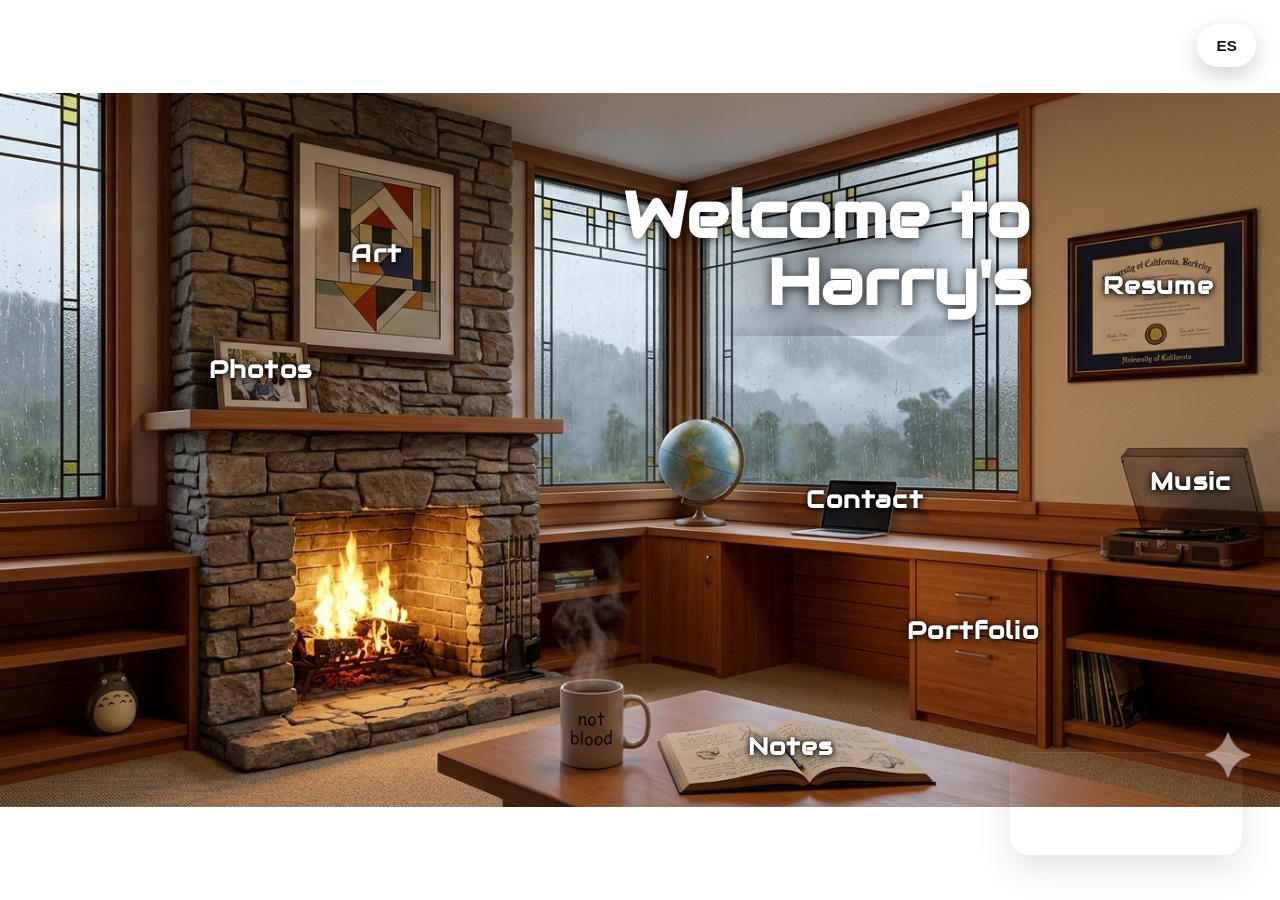
==== index.html @ 1916fe31 "." ====
<!DOCTYPE html>
<html lang="en">
<head>
    <meta charset="UTF-8">
    <meta name="viewport" content="width=device-width, initial-scale=1.0">
    <title>Harry's</title>
    <link rel="stylesheet" href="style.css">
    <link href="https://fonts.googleapis.com/css2?family=Audiowide&display=swap" rel="stylesheet">
    
    
    <!-- Google Analytics -->
    <script async src="https://www.googletagmanager.com/gtag/js?id=G-XXXXXXXXXX"></script>
    <script>
    window.dataLayer = window.dataLayer || [];
    function gtag(){dataLayer.push(arguments);}
    gtag('js', new Date());
    gtag('config', 'G-0T8LHZJ5FL);
    </script>
</head>
<body>



    <div class="room-container">
        <img src="assets/homepage-room.png" alt="Cozy Study" class="room-img">

        <h1 class="title">Welcome to<br>Harry's</h1>

        <button id="lang-toggle" class="lang-btn">ES</button>

        <svg viewBox="0 0 1376 768" preserveAspectRatio="xMidYMid meet" class="svg-map">
            
            <a href="pages/art.html" data-gallery="art">
                <path class="hotspot" d="M 324.32,54.33 486.48,88.9 488.95,282.34 323.5,266.7 Z" />
                <text class="label-text" x="405" y="175" data-en="Art" data-es="Arte">Art</text>
            </a>

            <!-- <a href="pages/globe.html">
                <path class="hotspot" d="m 722.1,464.92 16.83,2.77 25.14,-0.21 19.39,-3.41 -5.33,-7.03 -16.83,-1.28 -4.05,-5.33 -0.85,-4.69 12.15,-2.13 11.29,-5.54 8.1,-8.31 6.82,-8.95 4.69,-10.65 1.7,-15.34 -1.49,-13.42 -5.54,-13.21 -14.49,-15.34 -16.41,-7.67 -0.43,6.18 -9.38,-1.49 -11.93,0.85 -10.23,3.84 -10.44,7.46 -6.61,7.24 -5.54,9.59 -1.49,9.8 0.21,13 2.56,9.8 4.05,7.24 4.05,5.54 6.82,5.97 7.03,4.9 -0.43,6.61 7.24,3.62 8.31,1.07 -0.64,5.11 -2.77,2.56 -8.31,2.34 -11.72,2.56
z" />
                <text class="label-text" x="760" y="480" data-en="Map" data-es="Mapa">Map</text>
            </a> -->

            <a href="pages/photos.html" data-gallery="photos">
                <path class="hotspot" d="m 236.281,267.25 88.05,6.41 6.19465,65.70 -88.93,-3.09
z" />
                <text class="label-text" x="280" y="300" data-en="Photos" data-es="Fotos">Photos</text>
            </a>

            <a href="pages/resume.html">
                <path class="hotspot" d="m 1156.53,166.3 179.49,-28.27 -0.47,151.69 -179.01,10.84
z" />
                <text class="label-text" x="1245" y="210" data-en="Resume" data-es="Currículum">Resume</text>
            </a>

            <a href="#" data-notes="true">
                <path class="hotspot" d="m 705.36,697.85 25.67,57.61 276.13,-10.64 -0.94,-3.76 -11.58,-11.27 -61.05,-49.47 -18.16,1.88 -9.08,-0.31 -17.53,-2.5 -17.85,-2.82 -16.28,-2.5 -11.9,2.19 -4.7,3.13 -7.83,4.7 -3.13,5.32 -7.83,-10.33 -10.64,-3.44 -7.51,0.31 -12.21,1.25 -24.42,4.38 -18.16,5.01 -29.74,1.88 -6.89,8.45
z" />
                <text class="label-text" x="850" y="705" data-en="Notes" data-es="Notas">Notes</text>
            </a>

            <a href="#" data-music="record">
                <path class="hotspot" d="m 1182.55,498.34 7.33,5.33 137.26,10.09 48.21,-13.78 -1.57,-33.5 -9.08,-1.25 -22.85,-82.97
h -3.13
l -126.8,-0.31 -8.14,10.02 20.98,73.89 -17.85,0.94 -7.2,1.25 -1.57,2.5 0.63,1.57 -15.03,3.76
z" />
                <text class="label-text" x="1280" y="420" data-en="Music" data-es="Música">Music</text>
            </a>

            <a href="pages/totoro.html">
                <path class="hotspot" d="m 124.92,620.21
v -5.01
l 2.32,-8.67 3.59,0.96 1.56,5.84 1.96,7.32 3.6,6.24 3.61,6.25
v 3.03
l 4.92,8.52 1.95,7.29 2.14,7.99 -2.18,10.33 -3.13,9.39 -5.32,6.89 -11.27,3.76 -15.34,1.88 -10.33,-6.89 -5.32,-6.89 -5.95,-2.82 0.94,-11.58 2.19,-9.71 3.44,-7.83 2.5,-4.7 0.94,-6.89 1.88,-5.01 1.25,-5.01 0.31,-11.27 2.19,-1.57 4.38,4.07 2.82,7.51
z" />
            </a>
            <a href="#" data-gallery="portfolio">
                <path class="hotspot" d="m 984.63,503.11 128.67,10.33 1.25,176.89 -129.61,-25.99
z" />
                <text class="label-text" x="1046" y="580" data-en="Portfolio" data-es="Portafolio">Portfolio</text>
            </a>

            <a href="#" data-contact="true">
                <path class="hotspot" d="m 891.79,415.44 70.41,2.02 2.62,1.19 0.71,2.62 -9.87,52.93 -2.14,0.24 -0.59,1.67 -29.62,4.28 -73.62,-5.35 -0.36,-2.62 1.31,-1.31 29.73,-3.57
z" />
                <text class="label-text" x="930" y="440" data-en="Contact" data-es="Contacto">Contact</text>
            </a>
            
            </svg>
    </div>

    <audio id="record-player" src="assets/Records/After All.opus" preload="none"></audio>
    <div id="music-visualizer" class="music-visualizer" aria-hidden="true"></div>

    <div id="gallery-modal" class="modal" aria-hidden="true">
        <div class="modal-backdrop" data-close-gallery></div>
        <div class="modal-content">
            <div class="modal-header">
                <div>
                    <h2 id="gallery-title">Art Gallery</h2>
                    <p id="gallery-description">Scroll the thumbnails below, then click the preview to enlarge.</p>
                </div>
                <button class="modal-close" aria-label="Close gallery">×</button>
            </div>
            <div class="gallery-preview">
                <img id="active-image" src="" alt="Selected artwork preview">
                <div id="active-caption" class="preview-caption"></div>
            </div>
            <div class="thumbnail-list" id="thumbnail-list"></div>
            <div class="modal-footer">
                <button id="view-large" class="view-large-btn">View larger</button>
            </div>
        </div>
    </div>

    <div id="contact-modal" class="modal" aria-hidden="true">
        <div class="modal-backdrop" data-close-contact></div>
        <div class="modal-content">
            <div class="modal-header">
                <div>
                    <h2>Contact</h2>
                    <!-- <p>Send a note directly.</p> -->
                </div>
                <button class="modal-close" aria-label="Close contact form">×</button>
            </div>
            <div class="contact-card">
                <form class="contact-form" action="mailto:harrydurbin@gmail.com" method="post" enctype="text/plain">
                    <label for="name">Name</label>
                    <input id="name" name="name" type="text" placeholder="Your name">

                    <label for="email">Email</label>
                    <input id="email" name="email" type="email" placeholder="you@example.com">

                    <label for="message">Message</label>
                    <textarea id="message" name="message" placeholder="Write your message here"></textarea>

                    <button type="submit">Send message</button>
                </form>
            </div>
        </div>
    </div>

    <div id="notes-modal" class="modal" aria-hidden="true">
        <div class="modal-backdrop" data-close-notes></div>
        <div class="modal-content">
            <div class="modal-header">
                <div>
                    <h2 id="notes-title">Notes</h2>
                    <!-- <p id="notes-description">Browse notes, haiku, and quotes.</p> -->
                </div>
                <button class="modal-close" aria-label="Close notes">×</button>
            </div>
            <div class="notes-categories" id="notes-categories"></div>
            <div class="notes-list" id="notes-list"></div>
            <div class="notes-content" id="notes-content"></div>
        </div>
    </div>

    <div id="preview-popup" class="preview-popup" aria-hidden="true">
        <div class="preview-backdrop" data-close-preview></div>
        <div class="preview-content">
            <button class="preview-close" aria-label="Close preview">×</button>
            <img id="preview-image" src="" alt="Enlarged artwork preview">
            <div id="preview-caption" class="preview-caption"></div>
        </div>
    </div>

    <script>
        let isEnglish = true;
        const title = document.querySelector('.title');
        const btn = document.getElementById('lang-toggle');
        const galleryModal = document.getElementById('gallery-modal');
        const previewPopup = document.getElementById('preview-popup');
        const thumbnailList = document.getElementById('thumbnail-list');
        const activeImage = document.getElementById('active-image');
        const activeCaption = document.getElementById('active-caption');
        const previewImage = document.getElementById('preview-image');
        const previewCaption = document.getElementById('preview-caption');
        const viewLargeButton = document.getElementById('view-large');
        const galleryTitle = document.getElementById('gallery-title');
        const galleryDescription = document.getElementById('gallery-description');
        const contactModal = document.getElementById('contact-modal');
        const notesModal = document.getElementById('notes-modal');
        const notesTitle = document.getElementById('notes-title');
        const notesDescription = document.getElementById('notes-description');
        const notesCategories = document.getElementById('notes-categories');
        const notesList = document.getElementById('notes-list');
        const notesContent = document.getElementById('notes-content');
        const audio = document.getElementById('record-player');
        const visualizerContainer = document.getElementById('music-visualizer');

        let audioContext;
        let analyser;
        let sourceNode;
        let animationId;
        const visualizerBars = 16;

        const galleryMeta = {
            art: {
                title: 'Art Gallery',
                titleEs: 'Galería de Arte',
                description: 'Scroll the thumbnails below, then click the preview to enlarge.',
                descriptionEs: 'Desplaza las miniaturas abajo y haz clic en la vista previa para ampliar.'
            },
            photos: {
                title: 'Photo Gallery',
                titleEs: 'Galería de Fotos',
                description: 'Browse photo thumbnails, then enlarge the selected image.',
                descriptionEs: 'Explora las miniaturas de fotos y amplía la imagen seleccionada.'
            },
            portfolio: {
                title: 'Project Portfolio',
                titleEs: 'Portafolio de Proyectos',
                description: 'A collection of data science and engineering projects. Click a tile to view the repository.',
                descriptionEs: 'Una colección de proyectos de ciencia de datos e ingeniería. Haz clic en una tarjeta para ver el repositorio.'
            }
        };

        
        const galleryData = {
            art: [
                {
                    title: 'Artwork 01',
                    description: 'Art piece number 01.',
                    thumb: 'assets/Art_Album/01.jpg',
                    large: 'assets/Art_Album/01.jpg'
                },
                {
                    title: 'Artwork 02',
                    description: 'Art piece number 02.',
                    thumb: 'assets/Art_Album/02.jpg',
                    large: 'assets/Art_Album/02.jpg'
                },
                {
                    title: 'Artwork 03',
                    description: 'Art piece number 03.',
                    thumb: 'assets/Art_Album/03.jpg',
                    large: 'assets/Art_Album/03.jpg'
                },
                {
                    title: 'Artwork 04',
                    description: 'Art piece number 04.',
                    thumb: 'assets/Art_Album/04.jpg',
                    large: 'assets/Art_Album/04.jpg'
                },
                {
                    title: 'Artwork 05',
                    description: 'Art piece number 05.',
                    thumb: 'assets/Art_Album/05.jpg',
                    large: 'assets/Art_Album/05.jpg'
                },
                {
                    title: 'Artwork 06',
                    description: 'Art piece number 06.',
                    thumb: 'assets/Art_Album/06.jpg',
                    large: 'assets/Art_Album/06.jpg'
                },
                {
                    title: 'Artwork 07',
                    description: 'Art piece number 07.',
                    thumb: 'assets/Art_Album/07.jpg',
                    large: 'assets/Art_Album/07.jpg'
                },
                {
                    title: 'Artwork 08',
                    description: 'Art piece number 08.',
                    thumb: 'assets/Art_Album/08.jpg',
                    large: 'assets/Art_Album/08.jpg'
                },
                {
                    title: 'Artwork 09',
                    description: 'Art piece number 09.',
                    thumb: 'assets/Art_Album/09.jpg',
                    large: 'assets/Art_Album/09.jpg'
                },
                {
                    title: 'Artwork 10',
                    description: 'Art piece number 10.',
                    thumb: 'assets/Art_Album/10.jpg',
                    large: 'assets/Art_Album/10.jpg'
                },
                {
                    title: 'Artwork 11',
                    description: 'Art piece number 11.',
                    thumb: 'assets/Art_Album/11.jpg',
                    large: 'assets/Art_Album/11.jpg'
                },
                {
                    title: 'Artwork 12',
                    description: 'Art piece number 12.',
                    thumb: 'assets/Art_Album/12.jpg',
                    large: 'assets/Art_Album/12.jpg'
                },
                {
                    title: 'Artwork 13',
                    description: 'Art piece number 13.',
                    thumb: 'assets/Art_Album/13.jpg',
                    large: 'assets/Art_Album/13.jpg'
                },
                {
                    title: 'Artwork 14',
                    description: 'Art piece number 14.',
                    thumb: 'assets/Art_Album/14.jpg',
                    large: 'assets/Art_Album/14.jpg'
                },
                {
                    title: 'Artwork 15',
                    description: 'Art piece number 15.',
                    thumb: 'assets/Art_Album/15.jpg',
                    large: 'assets/Art_Album/15.jpg'
                },
                {
                    title: 'Artwork 16',
                    description: 'Art piece number 16.',
                    thumb: 'assets/Art_Album/16.jpg',
                    large: 'assets/Art_Album/16.jpg'
                },
                {
                    title: 'Artwork 17',
                    description: 'Art piece number 17.',
                    thumb: 'assets/Art_Album/17.jpg',
                    large: 'assets/Art_Album/17.jpg'
                },
                {
                    title: 'Artwork 18',
                    description: 'Art piece number 18.',
                    thumb: 'assets/Art_Album/18.jpg',
                    large: 'assets/Art_Album/18.jpg'
                },
                {
                    title: 'Artwork 19',
                    description: 'Art piece number 19.',
                    thumb: 'assets/Art_Album/19.jpg',
                    large: 'assets/Art_Album/19.jpg'
                },
                {
                    title: 'Artwork 20',
                    description: 'Art piece number 20.',
                    thumb: 'assets/Art_Album/20.jpg',
                    large: 'assets/Art_Album/20.jpg'
                },
                {
                    title: 'Artwork 21',
                    description: 'Art piece number 21.',
                    thumb: 'assets/Art_Album/21.jpg',
                    large: 'assets/Art_Album/21.jpg'
                },
                {
                    title: 'Artwork 22',
                    description: 'Art piece number 22.',
                    thumb: 'assets/Art_Album/22.jpg',
                    large: 'assets/Art_Album/22.jpg'
                },
                {
                    title: 'Artwork 23',
                    description: 'Art piece number 23.',
                    thumb: 'assets/Art_Album/23.jpg',
                    large: 'assets/Art_Album/23.jpg'
                },
                {
                    title: 'Artwork 24',
                    description: 'Art piece number 24.',
                    thumb: 'assets/Art_Album/24.jpg',
                    large: 'assets/Art_Album/24.jpg'
                },
                {
                    title: 'Artwork 25',
                    description: 'Art piece number 25.',
                    thumb: 'assets/Art_Album/25.jpg',
                    large: 'assets/Art_Album/25.jpg'
                },
                {
                    title: 'Artwork 26',
                    description: 'Art piece number 26.',
                    thumb: 'assets/Art_Album/26.jpg',
                    large: 'assets/Art_Album/26.jpg'
                },
                {
                    title: 'Artwork 27',
                    description: 'Art piece number 27.',
                    thumb: 'assets/Art_Album/27.jpg',
                    large: 'assets/Art_Album/27.jpg'
                },
                {
                    title: 'Artwork 28',
                    description: 'Art piece number 28.',
                    thumb: 'assets/Art_Album/28.jpg',
                    large: 'assets/Art_Album/28.jpg'
                },
                {
                    title: 'Artwork 29',
                    description: 'Art piece number 29.',
                    thumb: 'assets/Art_Album/29.jpg',
                    large: 'assets/Art_Album/29.jpg'
                },
                {
                    title: 'Artwork 30',
                    description: 'Art piece number 30.',
                    thumb: 'assets/Art_Album/30.jpg',
                    large: 'assets/Art_Album/30.jpg'
                },
                {
                    title: 'Artwork 31',
                    description: 'Art piece number 31.',
                    thumb: 'assets/Art_Album/31.jpg',
                    large: 'assets/Art_Album/31.jpg'
                }
            ],
            photos: [
                {
                    title: 'Photo 01',
                    description: 'Photo piece number 01.',
                    thumb: 'assets/Photo_Album/01.jpg',
                    large: 'assets/Photo_Album/01.jpg'
                },
                {
                    title: 'Photo 02',
                    description: 'Photo piece number 02.',
                    thumb: 'assets/Photo_Album/02.jpg',
                    large: 'assets/Photo_Album/02.jpg'
                },
                {
                    title: 'Photo 03',
                    description: 'Photo piece number 03.',
                    thumb: 'assets/Photo_Album/03.jpg',
                    large: 'assets/Photo_Album/03.jpg'
                },
                {
                    title: 'Photo 04',
                    description: 'Photo piece number 04.',
                    thumb: 'assets/Photo_Album/04.jpg',
                    large: 'assets/Photo_Album/04.jpg'
                },
                {
                    title: 'Photo 05',
                    description: 'Photo piece number 05.',
                    thumb: 'assets/Photo_Album/05.jpg',
                    large: 'assets/Photo_Album/05.jpg'
                },
                {
                    title: 'Photo 06',
                    description: 'Photo piece number 06.',
                    thumb: 'assets/Photo_Album/06.jpg',
                    large: 'assets/Photo_Album/06.jpg'
                },
                {
                    title: 'Photo 07',
                    description: 'Photo piece number 07.',
                    thumb: 'assets/Photo_Album/07.jpg',
                    large: 'assets/Photo_Album/07.jpg'
                },
                {
                    title: 'Photo 08',
                    description: 'Photo piece number 08.',
                    thumb: 'assets/Photo_Album/08.jpg',
                    large: 'assets/Photo_Album/08.jpg'
                },
                {
                    title: 'Photo 09',
                    description: 'Photo piece number 09.',
                    thumb: 'assets/Photo_Album/09.jpg',
                    large: 'assets/Photo_Album/09.jpg'
                },
                {
                    title: 'Photo 10',
                    description: 'Photo piece number 10.',
                    thumb: 'assets/Photo_Album/10.jpg',
                    large: 'assets/Photo_Album/10.jpg'
                },
                {
                    title: 'Photo 11',
                    description: 'Photo piece number 11.',
                    thumb: 'assets/Photo_Album/11.jpg',
                    large: 'assets/Photo_Album/11.jpg'
                },
                {
                    title: 'Photo 12',
                    description: 'Photo piece number 12.',
                    thumb: 'assets/Photo_Album/12.jpg',
                    large: 'assets/Photo_Album/12.jpg'
                }
            ],
            portfolio: [
                { title: 'Chicago Bus Analysis', url: 'https://github.com/harrydurbin/chicago-bus-analysis', thumb: 'assets/Portfolio/bus.jpg' },
                { title: 'Happiness Level Predictor', url: 'https://github.com/harrydurbin/happiness-level-predictor', thumb: 'assets/Portfolio/happiness.jpg' },
                { title: 'Spatial Clustering of 1M Tweets', url: 'https://github.com/harrydurbin/tweet-data', thumb: 'assets/Portfolio/tweets.jpg' },
                { title: 'Temperature Monitoring', url: 'https://github.com/harrydurbin/temperature-monitoring', thumb: 'assets/Portfolio/temp.jpg' },
                { title: 'NREL SAM Python Automator', url: 'https://github.com/harrydurbin/nrel-sam-python', thumb: 'assets/Portfolio/nrel.jpg' },
                { title: 'Rainwater Tank Controller', url: 'https://github.com/harrydurbin/rain-tank-disinfection', thumb: 'assets/Portfolio/rain.jpg' },
                { title: 'GIS Street Link Algorithm', url: 'https://github.com/harrydurbin/GIS-street-link-algorithm', thumb: 'assets/Portfolio/gis.jpg' },
                { title: 'EEG Brainwave Analysis', url: 'https://github.com/harrydurbin/mindwave-eeg-data-analysis', thumb: 'assets/Portfolio/eeg.jpg' },
                { title: 'Taxi Fare Predictor', url: 'https://github.com/harrydurbin/taxi-fare-predictor', thumb: 'assets/Portfolio/taxi.jpg' },
                { title: 'Pokemon Battle Simulator', url: '#', thumb: 'assets/Portfolio/pokemon.jpg' }
            ]
        };

        const notesData = {
            notes: [
                {
                    title: 'asdfadf',
                    content: 'adsfadf'
                }
            ],
            quotes: [
                {
                    title: 'sadffda',
                    content: '"Tasd ffad" — adfadf'
               }
            ],
            haiku: [
                {
                    title: 'sadffdaf',
                    content: 'asdfdaf\nasdfadf\nasdfadf'
                },
                {
                    title: 'asdffda',
                    content: 'adsfadf.'
                }
            ],
        };

        let activeGallery = null;
        let activeIndex = 0;

        const setActiveItem = (item, index) => {
            activeIndex = index;
            activeImage.src = item.large;
            activeImage.alt = item.title;
            activeCaption.textContent = `${item.title} — ${item.description}`;
            previewImage.src = item.large;
            previewImage.alt = item.title;
            previewCaption.textContent = item.title;

            document.querySelectorAll('.thumbnail-item').forEach((thumb, thumbIndex) => {
                thumb.classList.toggle('selected', thumbIndex === index);
            });
        };

        const buildGallery = (galleryKey) => {
            const items = galleryData[galleryKey] || [];
            thumbnailList.innerHTML = '';
            
            // Check if we are in portfolio mode
            const isPortfolio = galleryKey === 'portfolio';
            galleryModal.classList.toggle('portfolio-mode', isPortfolio);

            items.forEach((item, index) => {
                if (isPortfolio) {
                    // Portfolio items are links that open in a new tab
                    const link = document.createElement('a');
                    link.href = item.url;
                    link.target = '_blank';
                    link.className = 'thumbnail-item portfolio-item';
                    link.innerHTML = `
                        <img src="${item.thumb}" alt="${item.title}">
                        <div class="project-label">${item.title}</div>
                    `;
                    thumbnailList.appendChild(link);
                } else {
                    // Standard gallery behavior
                    const thumb = document.createElement('button');
                    thumb.type = 'button';
                    thumb.className = 'thumbnail-item';
                    thumb.innerHTML = `<img src="${item.thumb}" alt="${item.title}">`;
                    thumb.addEventListener('click', () => setActiveItem(item, index));
                    thumbnailList.appendChild(thumb);
                }
            });


            if (!isPortfolio && items.length > 0) {
                setActiveItem(items[0], 0);
            }
        };

        const setGalleryText = (galleryKey) => {
            const meta = galleryMeta[galleryKey] || { title: 'Gallery', titleEs: 'Galería', description: '', descriptionEs: '' };
            galleryTitle.textContent = isEnglish ? meta.title : meta.titleEs;
            galleryDescription.textContent = isEnglish ? meta.description : meta.descriptionEs;
        };

        const openGallery = (galleryKey) => {
            setGalleryText(galleryKey);

            activeGallery = galleryKey;

            if (galleryKey === 'portfolio') {
                galleryModal.classList.add('portfolio-mode');
            } else {
                galleryModal.classList.remove('portfolio-mode');
            }

            galleryModal.classList.add('visible');
            galleryModal.setAttribute('aria-hidden', 'false');
            buildGallery(galleryKey);
        };

        const closeGallery = () => {
            galleryModal.classList.remove('visible');
            galleryModal.setAttribute('aria-hidden', 'true');
        };

        const openPreview = () => {
            previewPopup.classList.add('visible');
            previewPopup.setAttribute('aria-hidden', 'false');
        };

        const closePreview = () => {
            previewPopup.classList.remove('visible');
            previewPopup.setAttribute('aria-hidden', 'true');
        };

        const openContact = () => {
            contactModal.classList.add('visible');
            contactModal.setAttribute('aria-hidden', 'false');
        };

        const closeContact = () => {
            contactModal.classList.remove('visible');
            contactModal.setAttribute('aria-hidden', 'true');
        };

        const openNotes = () => {
            notesModal.classList.add('visible');
            notesModal.setAttribute('aria-hidden', 'false');
            showCategories();
        };

        const closeNotes = () => {
            notesModal.classList.remove('visible');
            notesModal.setAttribute('aria-hidden', 'true');
        };

        const showCategories = () => {
            notesCategories.innerHTML = '';
            notesList.innerHTML = '';
            notesContent.innerHTML = '';

            Object.keys(notesData).forEach(category => {
                const button = document.createElement('button');
                button.className = 'category-btn';
                button.textContent = category.charAt(0).toUpperCase() + category.slice(1);
                button.addEventListener('click', () => showCategory(category));
                notesCategories.appendChild(button);
            });
        };

        const showCategory = (category) => {
            const entries = notesData[category];
            notesList.innerHTML = '';
            notesContent.innerHTML = '';

            entries.forEach((entry, index) => {
                const item = document.createElement('div');
                item.className = 'notes-item';
                item.innerHTML = `<h3>${entry.title}</h3>`;
                item.addEventListener('click', () => showEntry(category, index));
                notesList.appendChild(item);
            });
        };

        const showEntry = (category, index) => {
            const entry = notesData[category][index];
            notesContent.innerHTML = `
                <h3>${entry.title}</h3>
                <div class="entry-content">${entry.content.replace(/\n/g, '<br>')}</div>
            `;
        };

        const createAudioGraph = () => {
            if (!window.AudioContext && !window.webkitAudioContext) {
                return;
            }

            if (!audioContext) {
                audioContext = new (window.AudioContext || window.webkitAudioContext)();
                analyser = audioContext.createAnalyser();
                analyser.fftSize = 64;
                analyser.smoothingTimeConstant = 0.8;
                sourceNode = audioContext.createMediaElementSource(audio);
                sourceNode.connect(analyser);
                analyser.connect(audioContext.destination);
            }
        };

        const createVisualizerBars = () => {
            visualizerContainer.innerHTML = '';
            for (let i = 0; i < visualizerBars; i += 1) {
                const bar = document.createElement('div');
                bar.className = 'visualizer-bar';
                visualizerContainer.appendChild(bar);
            }
        };

        const stopVisualizer = () => {
            visualizerContainer.classList.remove('active');
            cancelAnimationFrame(animationId);
            visualizerContainer.querySelectorAll('.visualizer-bar').forEach(bar => {
                bar.style.height = '8%';
            });
        };

        const animateVisualizer = () => {
            if (!analyser) {
                return;
            }

            const data = new Uint8Array(analyser.frequencyBinCount);
            analyser.getByteFrequencyData(data);
            const bars = visualizerContainer.querySelectorAll('.visualizer-bar');

            bars.forEach((bar, index) => {
                const value = data[index] || 0;
                const height = Math.max(8, (value / 255) * 100);
                bar.style.height = `${height}%`;
            });

            animationId = requestAnimationFrame(animateVisualizer);
        };

        const startVisualizer = async () => {
            createAudioGraph();
            createVisualizerBars();
            visualizerContainer.classList.add('active');

            if (audioContext && audioContext.state === 'suspended') {
                await audioContext.resume();
            }

            cancelAnimationFrame(animationId);
            animateVisualizer();
        };

        btn.addEventListener('click', () => {
            isEnglish = !isEnglish;
            title.innerHTML = isEnglish ? "Welcome to<br>Harry's" : "Bienvenido a<br>Harry's";
            btn.textContent = isEnglish ? "ES" : "EN";

            document.querySelectorAll('.label-text').forEach(label => {
                const enText = label.dataset.en;
                const esText = label.dataset.es;
                label.textContent = isEnglish ? enText : esText;
            });

            if (galleryModal.classList.contains('visible') && activeGallery) {
                setGalleryText(activeGallery);
            }

            viewLargeButton.textContent = isEnglish ? 'View larger' : 'Ver más grande';
        });

        document.querySelectorAll('.svg-map a').forEach(link => {
            const galleryKey = link.dataset.gallery;
            const musicKey = link.dataset.music;
            link.addEventListener('click', (e) => {
                if (galleryKey) {
                    e.preventDefault();
                    openGallery(galleryKey);
                    return;
                }

                if (musicKey) {
                    e.preventDefault();
                    if (audio.paused) {
                        audio.play();
                        startVisualizer();
                    } else {
                        audio.pause();
                        stopVisualizer();
                    }
                    return;
                }

                const contactKey = link.dataset.contact;
                if (contactKey) {
                    e.preventDefault();
                    openContact();
                    return;
                }

                const notesKey = link.dataset.notes;
                if (notesKey) {
                    e.preventDefault();
                    openNotes();
                    return;
                }

                const href = link.getAttribute('href');
                if (href) {
                    window.location.href = href;
                }
            });
        });

        document.querySelectorAll('.modal-close').forEach(button => button.addEventListener('click', () => {
            closeGallery();
            closeContact();
            closeNotes();
        }));
        document.querySelector('[data-close-gallery]').addEventListener('click', closeGallery);
        document.querySelector('[data-close-contact]').addEventListener('click', closeContact);
        document.querySelector('[data-close-notes]').addEventListener('click', closeNotes);
        document.querySelector('.preview-close').addEventListener('click', closePreview);
        document.querySelector('[data-close-preview]').addEventListener('click', closePreview);
        viewLargeButton.addEventListener('click', openPreview);
        activeImage.addEventListener('click', openPreview);
        audio.addEventListener('ended', stopVisualizer);

        document.addEventListener('keydown', (event) => {
            if (event.key === 'Escape') {
                if (previewPopup.classList.contains('visible')) {
                    closePreview();
                } else if (galleryModal.classList.contains('visible')) {
                    closeGallery();
                }
            }
        });
    </script>

</body>
</html>
---- style.css ----
/* Make the image stretch to fill the browser viewport */
html, body {
    margin: 0;
    padding: 0;
    width: 100%;
    height: 100%;
    overflow: hidden;
}

.room-container {
    position: relative;
    width: 100vw;
    height: 100vh;
    margin: 0;
    overflow: hidden;
}


.room-img {
    position: absolute;
    top: 0;
    left: 0;
    width: 100vw;
    height: 100vh;
    object-fit: contain;
    display: block;
}

/* Overlay the SVG perfectly on top of the image */
.svg-map {
    position: absolute;
    top: 0;
    left: 0;
    width: 100vw;
    height: 100vh;
    z-index: 5;
    pointer-events: none;
    

}

.svg-map a, .hotspot {
    pointer-events: auto; /* Ensure the actual buttons are still clickable */
    cursor: pointer;
}

.hotspot {
    /* Ensure this is set so the hotspots REMAIN clickable */
    pointer-events: auto; 
    
    fill: rgba(255, 255, 255, 0);
    stroke: transparent;
    cursor: pointer;
}

.label-text {
    pointer-events: none;
    font-family: 'Audiowide', cursive;
    font-size: clamp(1rem, 2vw, 2rem);
    fill: white;
    text-shadow: 0 2px 8px rgba(0, 0, 0, 0.8), 0 0 4px rgba(0, 0, 0, 0.9);
    text-anchor: middle;
    dominant-baseline: middle;
    font-weight: bold;
    letter-spacing: 0.05em;
}

.contact-page {
    min-height: 100vh;
    padding: 2.5rem 1.5rem;
    display: flex;
    align-items: center;
    justify-content: center;
    background: radial-gradient(circle at top, rgba(255,255,255,0.06), rgba(17,17,17,0.98));
    color: #f4f4f4;
}

.contact-card {
    width: min(760px, 100%);
    padding: 2rem;
    background: rgba(12, 12, 12, 0.95);
    border: 1px solid rgba(255, 255, 255, 0.08);
    border-radius: 28px;
    box-shadow: 0 32px 80px rgba(0, 0, 0, 0.25);
}

.contact-card h1 {
    margin-top: 0;
    font-size: clamp(2rem, 3vw, 3rem);
}

.contact-card p {
    color: #d3d3d3;
    line-height: 1.75;
}

.contact-form {
    display: grid;
    gap: 1rem;
    margin-top: 1.5rem;
}

.contact-form label {
    display: block;
    font-weight: 700;
    margin-bottom: 0.35rem;
}

.contact-form input,
.contact-form textarea {
    width: 100%;
    padding: 0.95rem 1rem;
    border-radius: 16px;
    border: 1px solid rgba(255, 255, 255, 0.12);
    background: rgba(255, 255, 255, 0.04);
    color: #fff;
    font-size: 1rem;
}

.contact-form input::placeholder,
.contact-form textarea::placeholder {
    color: rgba(255, 255, 255, 0.55);
}

.primary-btn {
    display: inline-flex;
    align-items: center;
    justify-content: center;
    padding: 0.95rem 1.4rem;
    border-radius: 999px;
    border: none;
    background: #ffd700;
    color: #111;
    font-weight: 700;
    cursor: pointer;
    transition: transform 0.2s ease, box-shadow 0.2s ease;
}

.primary-btn:hover {
    transform: translateY(-1px);
    box-shadow: 0 10px 28px rgba(255, 215, 0, 0.2);
}

.contact-note {
    margin-top: 1rem;
    color: #b0b0b0;
    font-size: 0.95rem;
}

.back-link {
    display: inline-flex;
    align-items: center;
    gap: 0.5rem;
    color: #fff;
    text-decoration: none;
    padding: 0.7rem 1rem;
    border-radius: 999px;
    background: rgba(255, 255, 255, 0.08);
    border: 1px solid rgba(255, 255, 255, 0.12);
    font-weight: 700;
    margin-bottom: 1.25rem;
}


.title {
    position: absolute;
    top: 18%;
    right: 18%;
    transform: translateX(0);
    margin: 0;
    color: white;
    text-align: right;
    text-shadow: 0 2px 12px rgba(0, 0, 0, 0.75);
    font-family: 'Audiowide', cursive;
    font-size: clamp(2.5rem, 5vw, 5.5rem);
    line-height: 1.05;
    z-index: 2;
    background: radial-gradient(circle, rgba(0,0,0,0.4) 0%, rgba(0,0,0,0) 70%);
    padding: 20px;
}


@media (max-width: 768px) {
    .title {
        top: 10%;
        right: 0;
        width: 100%;
        text-align: center;
        font-size: 3rem;
    }

    .hotspot {
        stroke: rgba(255, 223, 0, 0.6);
        stroke-width: 2;
        fill: rgba(255, 223, 0, 0.1);
    }

    .hotspot:hover {
        stroke: rgba(255, 223, 0, 1);
        fill: rgba(255, 223, 0, 0.2);
    }

    .label-text {
        font-size: clamp(0.8rem, 3vw, 1.2rem);
    }
}


.lang-btn {
    position: absolute;
    top: 24px;
    right: 24px;
    z-index: 7;
    padding: 0.8rem 1.2rem;
    border: none;
    border-radius: 999px;
    background: rgba(255, 255, 255, 0.88);
    color: #111;
    font-size: 0.95rem;
    font-weight: 700;
    cursor: pointer;
    box-shadow: 0 8px 22px rgba(0, 0, 0, 0.18);
    transition: transform 0.2s ease, background 0.2s ease;
}

.lang-btn:hover {
    transform: translateY(-1px);
    background: rgba(255, 255, 255, 1);
}

.music-visualizer {
    position: absolute;
        right: 3%;
        bottom: 5%;
        width: min(210px, 20vw);
        height: 82px;
        padding: 0.6rem;
        display: flex;
        align-items: flex-end;
        gap: 0.25rem;
        background: rgba(255, 255, 255, 0.06);
        border: 1px solid rgba(255, 255, 255, 0.12);
        border-radius: 18px;
        box-shadow: 0 14px 32px rgba(0, 0, 0, 0.18);
        pointer-events: none;
        opacity: 0.55;
        transition: opacity 0.25s ease, transform 0.25s ease;
        z-index: 8;
    }

    .music-visualizer.active {
        opacity: 0.95;
    }

    .visualizer-bar {
        flex: 1;
        min-height: 8%;
        height: 8%;
        background: rgba(255, 255, 255, 0.82);
        border-radius: 10px;
        transition: height 0.08s ease;
    }

    @media (max-width: 768px) {
        .music-visualizer {
            right: 4%;
            bottom: 4%;
            width: 160px;
            height: 72px;
        }
    }

.modal,
.preview-popup {
    position: fixed;
    inset: 0;
    display: none;
    align-items: center;
    justify-content: center;
    background: rgba(0, 0, 0, 0.3);
    z-index: 10000;
}

.modal.visible,
.preview-popup.visible {
    display: flex;
}

.modal-backdrop,
.preview-backdrop {
    position: absolute;
    inset: 0;
    background: rgba(0, 0, 0, 0.2);
}

.modal-content,
.preview-content {
    position: relative;
    z-index: 2;
    width: min(1100px, 95vw);
    max-height: 90vh;
    background: rgba(17, 17, 17, 0.85);
    border-radius: 24px;
    box-shadow: 0 30px 80px rgba(0, 0, 0, 0.3);
    overflow: hidden;
    display: grid;
    gap: 1rem;
}

.modal-header,
.modal-footer {
    display: flex;
    align-items: center;
    justify-content: space-between;
    padding: 1.2rem 1.4rem 0;
}

.modal-header h2 {
    margin: 0;
    font-size: clamp(1.6rem, 2vw, 2.4rem);
    color: #fff;
}

.modal-header p,
.preview-caption {
    margin: 0.5rem 0 0;
    color: #dcdcdc;
    font-size: 0.95rem;
    line-height: 1.5;
}

.modal-close,
.preview-close,
.view-large-btn {
    border: none;
    background: rgba(255, 255, 255, 0.95);
    color: #111;
    border-radius: 999px;
    width: 44px;
    height: 44px;
    font-size: 1.4rem;
    cursor: pointer;
    box-shadow: 0 10px 24px rgba(0, 0, 0, 0.2);
}

.view-large-btn {
    width: auto;
    padding: 0 1.25rem;
    font-size: 1rem;
    height: 44px;
}

.gallery-preview,
.preview-content {
    width: 100%;
    background: #111;
    display: flex;
    flex-direction: column;
    align-items: center;
    justify-content: center;
    padding: 1rem 1rem 0;
}

.gallery-preview img,
.preview-content img {
    max-width: 100%;
    max-height: 62vh;
    object-fit: contain;
    border-radius: 18px;
    box-shadow: 0 18px 60px rgba(0, 0, 0, 0.4);
}

.thumbnail-list {
    display: flex;
    gap: 1rem;
    overflow-x: auto;
    padding: 1rem 1.4rem 1.2rem;
}

.thumbnail-item {
    border: 2px solid transparent;
    border-radius: 18px;
    overflow: hidden;
    width: 140px;
    height: 100px;
    background: #1a1a1a;
    cursor: pointer;
    flex: 0 0 auto;
    transition: transform 0.2s ease, border-color 0.2s ease;
}

.thumbnail-item.selected {
    border-color: #ffd700;
    transform: translateY(-2px);
}

.thumbnail-item img {
    width: 100%;
    height: 100%;
    object-fit: cover;
    display: block;
}

.preview-content {
    padding: 1.4rem;
}

.preview-content img {
    max-height: 70vh;
}

@media (max-width: 768px) {
    .modal-content,
    .preview-content {
        width: 95vw;
    }

    .thumbnail-item {
        width: 110px;
        height: 80px;
    }
}


/* The highlight effect when the cursor hovers */
.hotspot:hover {
    fill: rgba(255, 223, 0, 0.15); /* Soft gold inner glow */
    stroke: rgba(255, 223, 0, 0.8); /* Sharp gold outline */
    filter: drop-shadow(0 0 8px gold); /* Outer glow effect */
}

/* Hide standard elements in portfolio mode */
.modal.portfolio-mode .gallery-preview,
.modal.portfolio-mode .modal-footer {
    display: none;
}

/* Transform the thumbnail list into a grid */
.modal.portfolio-mode .thumbnail-list {
    display: grid;
    grid-template-columns: repeat(auto-fill, minmax(200px, 1fr));
    gap: 1.5rem;
    padding: 2rem;
    overflow-y: auto;
    max-height: 70vh; /* Allow scrolling within the grid */
}

/* Style the portfolio tiles */
.portfolio-item {
    width: 100% !important; /* Override the fixed width */
    height: auto !important;
    text-decoration: none;
    position: relative;
    transition: transform 0.3s ease;
}

.portfolio-item:hover {
    transform: scale(1.05);
    border-color: #ffd700;
}

.project-label {
    padding: 10px;
    background: rgba(0, 0, 0, 0.7);
    color: white;
    font-size: 0.9rem;
    text-align: center;
    font-family: 'Audiowide', cursive;
}

.portfolio-item img {
    aspect-ratio: 16/9;
}

/* Notes Modal Styles */
.notes-categories {
    display: flex;
    gap: 1rem;
    padding: 0 1.4rem;
    flex-wrap: wrap;
}

.category-btn {
    background: rgba(255, 255, 255, 0.1);
    border: 1px solid rgba(255, 255, 255, 0.2);
    color: #fff;
    padding: 0.5rem 1rem;
    border-radius: 8px;
    cursor: pointer;
    font-size: 1rem;
    transition: background 0.3s ease;
}

.category-btn:hover {
    background: rgba(255, 255, 255, 0.2);
}

.notes-list {
    padding: 0 1.4rem;
    max-height: 300px;
    overflow-y: auto;
}

.notes-item {
    background: rgba(255, 255, 255, 0.05);
    border: 1px solid rgba(255, 255, 255, 0.1);
    border-radius: 8px;
    padding: 1rem;
    margin-bottom: 0.5rem;
    cursor: pointer;
    transition: background 0.3s ease;
}

.notes-item:hover {
    background: rgba(255, 255, 255, 0.1);
}

.notes-item h3 {
    margin: 0;
    color: #fff;
    font-size: 1.1rem;
}

.notes-content {
    padding: 0 1.4rem 1.4rem;
    border-top: 1px solid rgba(255, 255, 255, 0.1);
    margin-top: 1rem;
}

.notes-content h3 {
    color: #fff;
    margin-bottom: 1rem;
}

.entry-content {
    color: #dcdcdc;
    line-height: 1.6;
    white-space: pre-line;
}

#notes-modal .modal-content {
    grid-template-rows: auto 1fr;
}
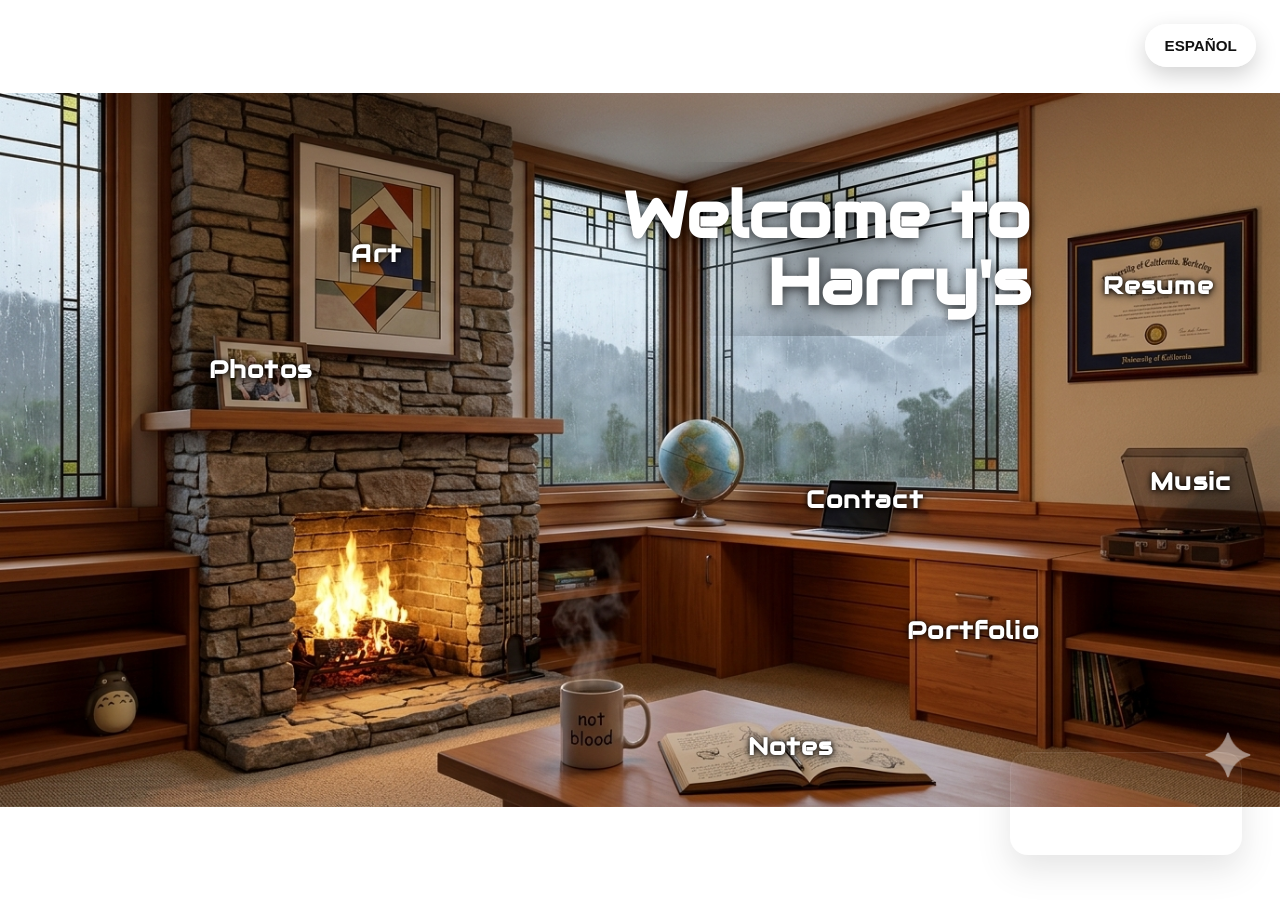
==== commit 53f51d67: "." ====
--- a/index.html
+++ b/index.html
@@ -9,7 +9,7 @@
     
     
     <!-- Google Analytics -->
-    <script async src="https://www.googletagmanager.com/gtag/js?id=G-XXXXXXXXXX"></script>
+    <script async src="https://www.googletagmanager.com/gtag/js?id=G-0T8LHZJ5FL"></script>
     <script>
     window.dataLayer = window.dataLayer || [];
     function gtag(){dataLayer.push(arguments);}
@@ -26,7 +26,7 @@
 
         <h1 class="title">Welcome to<br>Harry's</h1>
 
-        <button id="lang-toggle" class="lang-btn">ES</button>
+        <button id="lang-toggle" class="lang-btn">ESPAÑOL</button>
 
         <svg viewBox="0 0 1376 768" preserveAspectRatio="xMidYMid meet" class="svg-map">
             
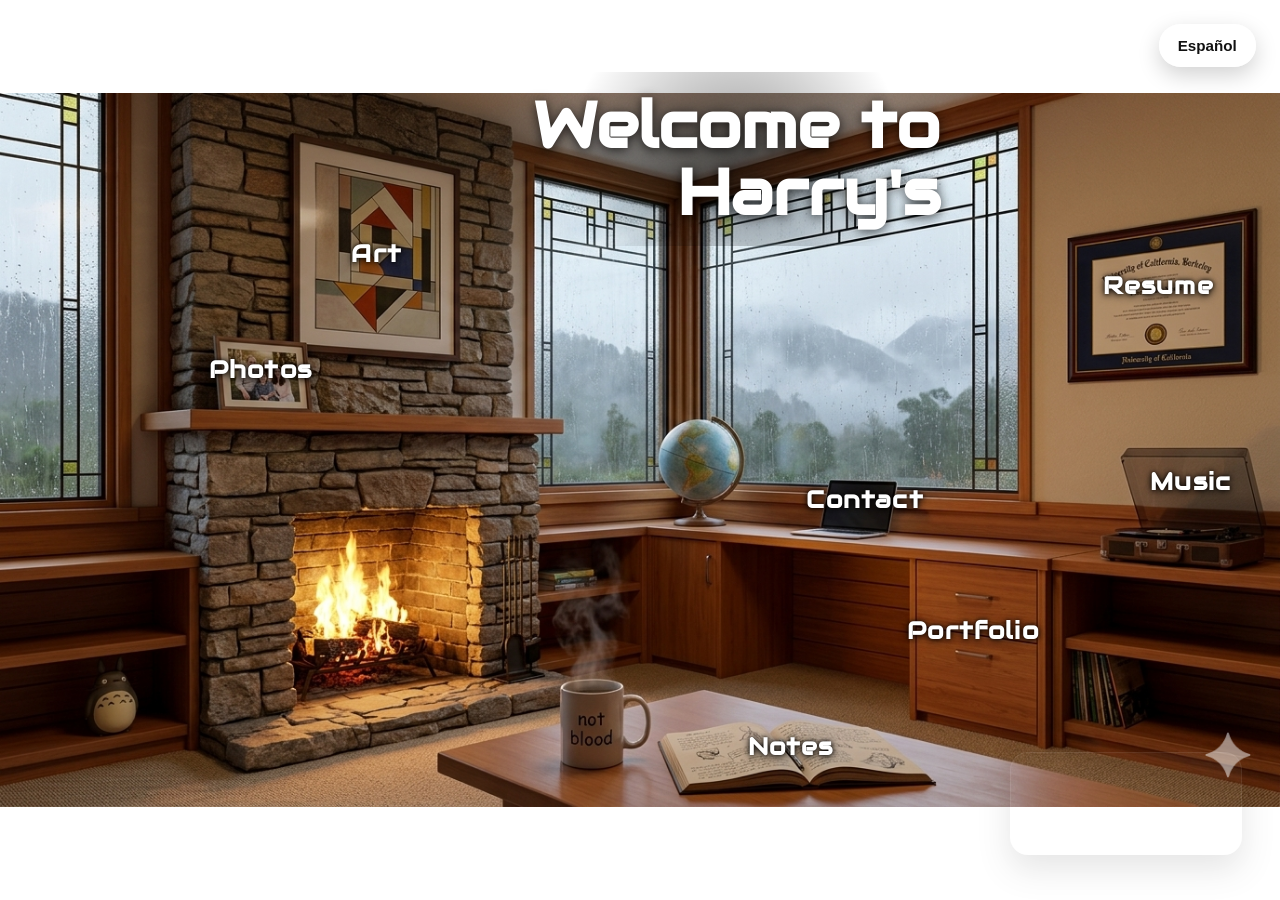
==== commit 9f1e5106: "." ====
--- a/index.html
+++ b/index.html
@@ -26,7 +26,7 @@
 
         <h1 class="title">Welcome to<br>Harry's</h1>
 
-        <button id="lang-toggle" class="lang-btn">ESPAÑOL</button>
+        <button id="lang-toggle" class="lang-btn">Español</button>
 
         <svg viewBox="0 0 1376 768" preserveAspectRatio="xMidYMid meet" class="svg-map">
             
@@ -36,20 +36,17 @@
             </a>
 
             <!-- <a href="pages/globe.html">
-                <path class="hotspot" d="m 722.1,464.92 16.83,2.77 25.14,-0.21 19.39,-3.41 -5.33,-7.03 -16.83,-1.28 -4.05,-5.33 -0.85,-4.69 12.15,-2.13 11.29,-5.54 8.1,-8.31 6.82,-8.95 4.69,-10.65 1.7,-15.34 -1.49,-13.42 -5.54,-13.21 -14.49,-15.34 -16.41,-7.67 -0.43,6.18 -9.38,-1.49 -11.93,0.85 -10.23,3.84 -10.44,7.46 -6.61,7.24 -5.54,9.59 -1.49,9.8 0.21,13 2.56,9.8 4.05,7.24 4.05,5.54 6.82,5.97 7.03,4.9 -0.43,6.61 7.24,3.62 8.31,1.07 -0.64,5.11 -2.77,2.56 -8.31,2.34 -11.72,2.56
-z" />
+                <path class="hotspot" d="m 722.1,464.92 16.83,2.77 25.14,-0.21 19.39,-3.41 -5.33,-7.03 -16.83,-1.28 -4.05,-5.33 -0.85,-4.69 12.15,-2.13 11.29,-5.54 8.1,-8.31 6.82,-8.95 4.69,-10.65 1.7,-15.34 -1.49,-13.42 -5.54,-13.21 -14.49,-15.34 -16.41,-7.67 -0.43,6.18 -9.38,-1.49 -11.93,0.85 -10.23,3.84 -10.44,7.46 -6.61,7.24 -5.54,9.59 -1.49,9.8 0.21,13 2.56,9.8 4.05,7.24 4.05,5.54 6.82,5.97 7.03,4.9 -0.43,6.61 7.24,3.62 8.31,1.07 -0.64,5.11 -2.77,2.56 -8.31,2.34 -11.72,2.56 z" />
                 <text class="label-text" x="760" y="480" data-en="Map" data-es="Mapa">Map</text>
             </a> -->
 
             <a href="pages/photos.html" data-gallery="photos">
-                <path class="hotspot" d="m 236.281,267.25 88.05,6.41 6.19465,65.70 -88.93,-3.09
-z" />
+                <path class="hotspot" d="m 236.281,267.25 88.05,6.41 6.19465,65.70 -88.93,-3.09 z" />
                 <text class="label-text" x="280" y="300" data-en="Photos" data-es="Fotos">Photos</text>
             </a>
 
-            <a href="pages/resume.html">
-                <path class="hotspot" d="m 1156.53,166.3 179.49,-28.27 -0.47,151.69 -179.01,10.84
-z" />
+            <a href="#" data-resume="true">
+                <path class="hotspot" d="m 1156.53,166.3 179.49,-28.27 -0.47,151.69 -179.01,10.84 z" />
                 <text class="label-text" x="1245" y="210" data-en="Resume" data-es="Currículum">Resume</text>
             </a>
 
@@ -60,30 +57,20 @@
             </a>
 
             <a href="#" data-music="record">
-                <path class="hotspot" d="m 1182.55,498.34 7.33,5.33 137.26,10.09 48.21,-13.78 -1.57,-33.5 -9.08,-1.25 -22.85,-82.97
-h -3.13
-l -126.8,-0.31 -8.14,10.02 20.98,73.89 -17.85,0.94 -7.2,1.25 -1.57,2.5 0.63,1.57 -15.03,3.76
-z" />
+                <path class="hotspot" d="m 1182.55,498.34 7.33,5.33 137.26,10.09 48.21,-13.78 -1.57,-33.5 -9.08,-1.25 -22.85,-82.97 h -3.13 l -126.8,-0.31 -8.14,10.02 20.98,73.89 -17.85,0.94 -7.2,1.25 -1.57,2.5 0.63,1.57 -15.03,3.76 z" />
                 <text class="label-text" x="1280" y="420" data-en="Music" data-es="Música">Music</text>
             </a>
 
             <a href="pages/totoro.html">
-                <path class="hotspot" d="m 124.92,620.21
-v -5.01
-l 2.32,-8.67 3.59,0.96 1.56,5.84 1.96,7.32 3.6,6.24 3.61,6.25
-v 3.03
-l 4.92,8.52 1.95,7.29 2.14,7.99 -2.18,10.33 -3.13,9.39 -5.32,6.89 -11.27,3.76 -15.34,1.88 -10.33,-6.89 -5.32,-6.89 -5.95,-2.82 0.94,-11.58 2.19,-9.71 3.44,-7.83 2.5,-4.7 0.94,-6.89 1.88,-5.01 1.25,-5.01 0.31,-11.27 2.19,-1.57 4.38,4.07 2.82,7.51
-z" />
+                <path class="hotspot" d="m 124.92,620.21 v -5.01 l 2.32,-8.67 3.59,0.96 1.56,5.84 1.96,7.32 3.6,6.24 3.61,6.25 v 3.03 l 4.92,8.52 1.95,7.29 2.14,7.99 -2.18,10.33 -3.13,9.39 -5.32,6.89 -11.27,3.76 -15.34,1.88 -10.33,-6.89 -5.32,-6.89 -5.95,-2.82 0.94,-11.58 2.19,-9.71 3.44,-7.83 2.5,-4.7 0.94,-6.89 1.88,-5.01 1.25,-5.01 0.31,-11.27 2.19,-1.57 4.38,4.07 2.82,7.51 z" />
             </a>
             <a href="#" data-gallery="portfolio">
-                <path class="hotspot" d="m 984.63,503.11 128.67,10.33 1.25,176.89 -129.61,-25.99
-z" />
+                <path class="hotspot" d="m 984.63,503.11 128.67,10.33 1.25,176.89 -129.61,-25.99 z" />
                 <text class="label-text" x="1046" y="580" data-en="Portfolio" data-es="Portafolio">Portfolio</text>
             </a>
 
             <a href="#" data-contact="true">
-                <path class="hotspot" d="m 891.79,415.44 70.41,2.02 2.62,1.19 0.71,2.62 -9.87,52.93 -2.14,0.24 -0.59,1.67 -29.62,4.28 -73.62,-5.35 -0.36,-2.62 1.31,-1.31 29.73,-3.57
-z" />
+                <path class="hotspot" d="m 891.79,415.44 70.41,2.02 2.62,1.19 0.71,2.62 -9.87,52.93 -2.14,0.24 -0.59,1.67 -29.62,4.28 -73.62,-5.35 -0.36,-2.62 1.31,-1.31 29.73,-3.57 z" />
                 <text class="label-text" x="930" y="440" data-en="Contact" data-es="Contacto">Contact</text>
             </a>
             
@@ -156,6 +143,46 @@
             <div class="notes-content" id="notes-content"></div>
         </div>
     </div>
+
+
+    <div id="resume-modal" class="modal" aria-hidden="true">
+        <div class="modal-backdrop" data-close-resume></div>
+        <div class="modal-content">
+            <div class="modal-header">
+                <div>
+                    <h2 id="resume-title">Resume</h2>
+                </div>
+                <button class="modal-close" aria-label="Close resume">×</button>
+            </div>
+            <div class="resume-body" style="padding: 20px; overflow-y: auto; max-height: 60vh;">
+                <h3>Harrison D</h3>
+                
+                <h4 style="margin-top: 20px; border-bottom: 1px solid #ccc; padding-bottom: 5px;">Education</h4>
+                <ul style="margin-bottom: 15px;">
+                    <li><strong>M.S. in Analytics</strong> – Georgia Institute of Technology</li>
+                    <li><strong>M.Eng. in Cyber-Physical Systems Engineering</strong>c</li>
+                    <li><strong>B.S. in Engineering</strong><li><strong>B.S. in Civil Engineering</strong> – Michigan State University</li></li>
+                </ul>
+
+                <h4 style="border-bottom: 1px solid #ccc; padding-bottom: 5px;">Experience</h4>
+                <ul style="margin-bottom: 15px;">
+                    <li><strong>Metropolitan Water District of Southern California</strong></li>
+                </ul>
+
+                <h4 style="border-bottom: 1px solid #ccc; padding-bottom: 5px;">Skills & Tools</h4>
+                <p style="margin-bottom: 15px;">Python, R, Blender 3D, ggplot2, Plotly, PuLP, Statistical Modeling, Procedural Generation</p>
+
+                <h4 style="border-bottom: 1px solid #ccc; padding-bottom: 5px;">Selected Projects</h4>
+                <ul>
+                    <li>Pokémon Battle Simulator (Bit-packing & game logic)</li>
+                    <li>Chicago Bus Analysis</li>
+                    <li>EEG Brainwave Analysis</li>
+                    <li>Rainwater Tank Controller</li>
+                </ul>
+            </div>
+        </div>
+    </div>
+
 
     <div id="preview-popup" class="preview-popup" aria-hidden="true">
         <div class="preview-backdrop" data-close-preview></div>
@@ -189,6 +216,8 @@
         const notesContent = document.getElementById('notes-content');
         const audio = document.getElementById('record-player');
         const visualizerContainer = document.getElementById('music-visualizer');
+        const resumeModal = document.getElementById('resume-modal');
+        const resumeTitle = document.getElementById('resume-title');
 
         let audioContext;
         let analyser;
@@ -482,16 +511,16 @@
                 }
             ],
             portfolio: [
-                { title: 'Chicago Bus Analysis', url: 'https://github.com/harrydurbin/chicago-bus-analysis', thumb: 'assets/Portfolio/bus.jpg' },
-                { title: 'Happiness Level Predictor', url: 'https://github.com/harrydurbin/happiness-level-predictor', thumb: 'assets/Portfolio/happiness.jpg' },
-                { title: 'Spatial Clustering of 1M Tweets', url: 'https://github.com/harrydurbin/tweet-data', thumb: 'assets/Portfolio/tweets.jpg' },
-                { title: 'Temperature Monitoring', url: 'https://github.com/harrydurbin/temperature-monitoring', thumb: 'assets/Portfolio/temp.jpg' },
-                { title: 'NREL SAM Python Automator', url: 'https://github.com/harrydurbin/nrel-sam-python', thumb: 'assets/Portfolio/nrel.jpg' },
-                { title: 'Rainwater Tank Controller', url: 'https://github.com/harrydurbin/rain-tank-disinfection', thumb: 'assets/Portfolio/rain.jpg' },
-                { title: 'GIS Street Link Algorithm', url: 'https://github.com/harrydurbin/GIS-street-link-algorithm', thumb: 'assets/Portfolio/gis.jpg' },
-                { title: 'EEG Brainwave Analysis', url: 'https://github.com/harrydurbin/mindwave-eeg-data-analysis', thumb: 'assets/Portfolio/eeg.jpg' },
-                { title: 'Taxi Fare Predictor', url: 'https://github.com/harrydurbin/taxi-fare-predictor', thumb: 'assets/Portfolio/taxi.jpg' },
-                { title: 'Pokemon Battle Simulator', url: '#', thumb: 'assets/Portfolio/pokemon.jpg' }
+                { title: 'Chicago Bus Analysis', url: 'https://github.com/harrydurbin/chicago-bus-analysis', thumb: 'assets/Portfolio/bus.png' },
+                { title: 'Happiness Level Predictor', url: 'https://github.com/harrydurbin/happiness-level-predictor', thumb: 'assets/Portfolio/happiness.png' },
+                { title: 'Spatial Clustering of 1M Tweets', url: 'https://github.com/harrydurbin/tweet-data', thumb: 'assets/Portfolio/tweet.png' },
+                { title: 'Temperature Monitoring', url: 'https://github.com/harrydurbin/temperature-monitoring', thumb: 'assets/Portfolio/temp.png' },
+                { title: 'NREL SAM Python Automator', url: 'https://github.com/harrydurbin/nrel-sam-python', thumb: 'assets/Portfolio/nrel.png' },
+                { title: 'Rainwater Tank Controller', url: 'https://github.com/harrydurbin/rain-tank-disinfection', thumb: 'assets/Portfolio/rain.png' },
+                { title: 'GIS Street Link Algorithm', url: 'https://github.com/harrydurbin/GIS-street-link-algorithm', thumb: 'assets/Portfolio/gis.png' },
+                { title: 'EEG Brainwave Analysis', url: 'https://github.com/harrydurbin/mindwave-eeg-data-analysis', thumb: 'assets/Portfolio/eeg.png' },
+                { title: 'Taxi Fare Predictor', url: 'https://github.com/harrydurbin/taxi-fare-predictor', thumb: 'assets/Portfolio/taxi.png' },
+                { title: 'Pokemon Battle Simulator', url: '#', thumb: 'assets/Portfolio/pokemon.png' }
             ]
         };
 
@@ -621,6 +650,22 @@
             contactModal.setAttribute('aria-hidden', 'true');
         };
 
+
+        const openResume = () => {
+            resumeModal.classList.add('visible');
+            resumeModal.setAttribute('aria-hidden', 'false');
+        };
+
+        const closeResume = () => {
+            resumeModal.classList.remove('visible');
+            resumeModal.setAttribute('aria-hidden', 'true');
+        };
+
+        // Attach the close event listeners
+        document.querySelector('[data-close-resume]').addEventListener('click', closeResume);
+        resumeModal.querySelector('.modal-close').addEventListener('click', closeResume);
+
+
         const openNotes = () => {
             notesModal.classList.add('visible');
             notesModal.setAttribute('aria-hidden', 'false');
@@ -735,8 +780,8 @@
         btn.addEventListener('click', () => {
             isEnglish = !isEnglish;
             title.innerHTML = isEnglish ? "Welcome to<br>Harry's" : "Bienvenido a<br>Harry's";
-            btn.textContent = isEnglish ? "ES" : "EN";
-
+            btn.textContent = isEnglish ? "Español" : "English";
+            
             document.querySelectorAll('.label-text').forEach(label => {
                 const enText = label.dataset.en;
                 const esText = label.dataset.es;
@@ -748,6 +793,7 @@
             }
 
             viewLargeButton.textContent = isEnglish ? 'View larger' : 'Ver más grande';
+            resumeTitle.textContent = isEnglish ? 'Resume' : 'Currículum';
         });
 
         document.querySelectorAll('.svg-map a').forEach(link => {
@@ -792,6 +838,32 @@
                 }
             });
         });
+
+        document.querySelectorAll('.svg-map a').forEach(link => {
+            const galleryKey = link.dataset.gallery;
+            const musicKey = link.dataset.music;
+            const isContact = link.dataset.contact;
+            const isNotes = link.dataset.notes;
+            const isResume = link.dataset.resume; // New variable
+
+            link.addEventListener('click', (e) => {
+                e.preventDefault(); // Stop the page from reloading
+                
+                if (galleryKey) {
+                    openGallery(galleryKey);
+                } else if (musicKey) {
+                    // Start visualizer logic here
+                } else if (isContact) {
+                    openContact();
+                } else if (isNotes) {
+                    openNotes();
+                } else if (isResume) {
+                    openResume(); // Open the resume modal!
+                }
+            });
+        });
+
+
 
         document.querySelectorAll('.modal-close').forEach(button => button.addEventListener('click', () => {
             closeGallery();
--- a/style.css
+++ b/style.css
@@ -164,8 +164,8 @@
 
 .title {
     position: absolute;
-    top: 18%;
-    right: 18%;
+    top: 8%;
+    right: 25%;
     transform: translateX(0);
     margin: 0;
     color: white;
@@ -277,7 +277,7 @@
     display: none;
     align-items: center;
     justify-content: center;
-    background: rgba(0, 0, 0, 0.3);
+    background: rgba(0, 0, 0, 0.1);
     z-index: 10000;
 }
 
@@ -290,7 +290,7 @@
 .preview-backdrop {
     position: absolute;
     inset: 0;
-    background: rgba(0, 0, 0, 0.2);
+    background: rgba(0, 0, 0, 0.1);
 }
 
 .modal-content,
@@ -299,9 +299,9 @@
     z-index: 2;
     width: min(1100px, 95vw);
     max-height: 90vh;
-    background: rgba(17, 17, 17, 0.85);
+    background: rgba(240, 234, 234, 0.85);
     border-radius: 24px;
-    box-shadow: 0 30px 80px rgba(0, 0, 0, 0.3);
+    box-shadow: 0 30px 80px rgba(0, 0, 0, 0.1);
     overflow: hidden;
     display: grid;
     gap: 1rem;
@@ -313,18 +313,20 @@
     align-items: center;
     justify-content: space-between;
     padding: 1.2rem 1.4rem 0;
+    color: black;
 }
 
 .modal-header h2 {
     margin: 0;
     font-size: clamp(1.6rem, 2vw, 2.4rem);
-    color: #fff;
+    color: #111;
 }
 
 .modal-header p,
 .preview-caption {
     margin: 0.5rem 0 0;
-    color: #dcdcdc;
+    /* color: #dcdcdc; */
+    color: #111;
     font-size: 0.95rem;
     line-height: 1.5;
 }
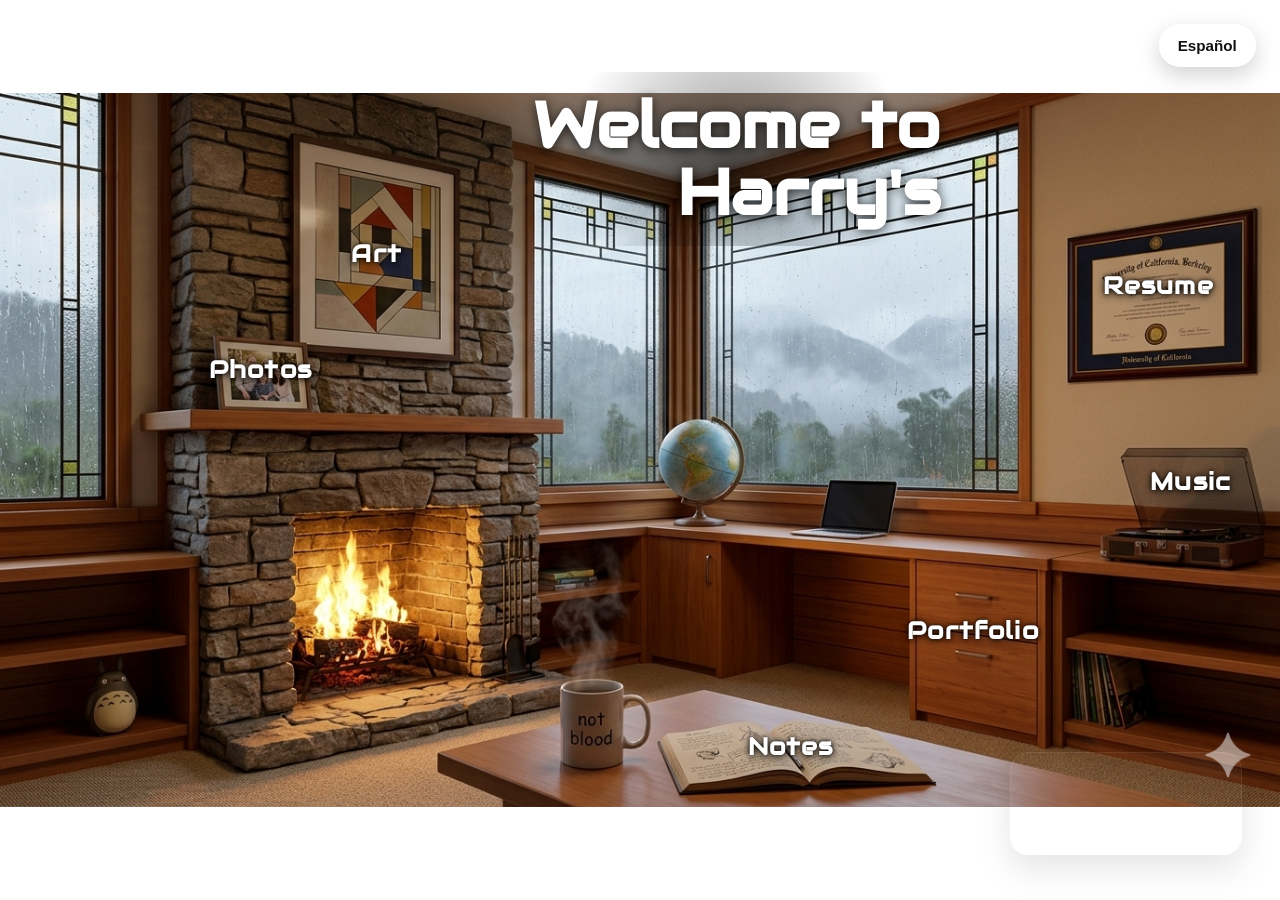
==== commit b88d1ac4: "." ====
--- a/index.html
+++ b/index.html
@@ -14,7 +14,7 @@
     window.dataLayer = window.dataLayer || [];
     function gtag(){dataLayer.push(arguments);}
     gtag('js', new Date());
-    gtag('config', 'G-0T8LHZJ5FL);
+    gtag('config', 'G-0T8LHZJ5FL');
     </script>
 </head>
 <body>
@@ -51,8 +51,7 @@
             </a>
 
             <a href="#" data-notes="true">
-                <path class="hotspot" d="m 705.36,697.85 25.67,57.61 276.13,-10.64 -0.94,-3.76 -11.58,-11.27 -61.05,-49.47 -18.16,1.88 -9.08,-0.31 -17.53,-2.5 -17.85,-2.82 -16.28,-2.5 -11.9,2.19 -4.7,3.13 -7.83,4.7 -3.13,5.32 -7.83,-10.33 -10.64,-3.44 -7.51,0.31 -12.21,1.25 -24.42,4.38 -18.16,5.01 -29.74,1.88 -6.89,8.45
-z" />
+                <path class="hotspot" d="m 705.36,697.85 25.67,57.61 276.13,-10.64 -0.94,-3.76 -11.58,-11.27 -61.05,-49.47 -18.16,1.88 -9.08,-0.31 -17.53,-2.5 -17.85,-2.82 -16.28,-2.5 -11.9,2.19 -4.7,3.13 -7.83,4.7 -3.13,5.32 -7.83,-10.33 -10.64,-3.44 -7.51,0.31 -12.21,1.25 -24.42,4.38 -18.16,5.01 -29.74,1.88 -6.89,8.45 z" />
                 <text class="label-text" x="850" y="705" data-en="Notes" data-es="Notas">Notes</text>
             </a>
 
@@ -69,12 +68,12 @@
                 <text class="label-text" x="1046" y="580" data-en="Portfolio" data-es="Portafolio">Portfolio</text>
             </a>
 
-            <a href="#" data-contact="true">
+            <!-- <a href="#" data-contact="true">
                 <path class="hotspot" d="m 891.79,415.44 70.41,2.02 2.62,1.19 0.71,2.62 -9.87,52.93 -2.14,0.24 -0.59,1.67 -29.62,4.28 -73.62,-5.35 -0.36,-2.62 1.31,-1.31 29.73,-3.57 z" />
                 <text class="label-text" x="930" y="440" data-en="Contact" data-es="Contacto">Contact</text>
-            </a>
+            </a> -->
             
-            </svg>
+        </svg>
     </div>
 
     <audio id="record-player" src="assets/Records/After All.opus" preload="none"></audio>
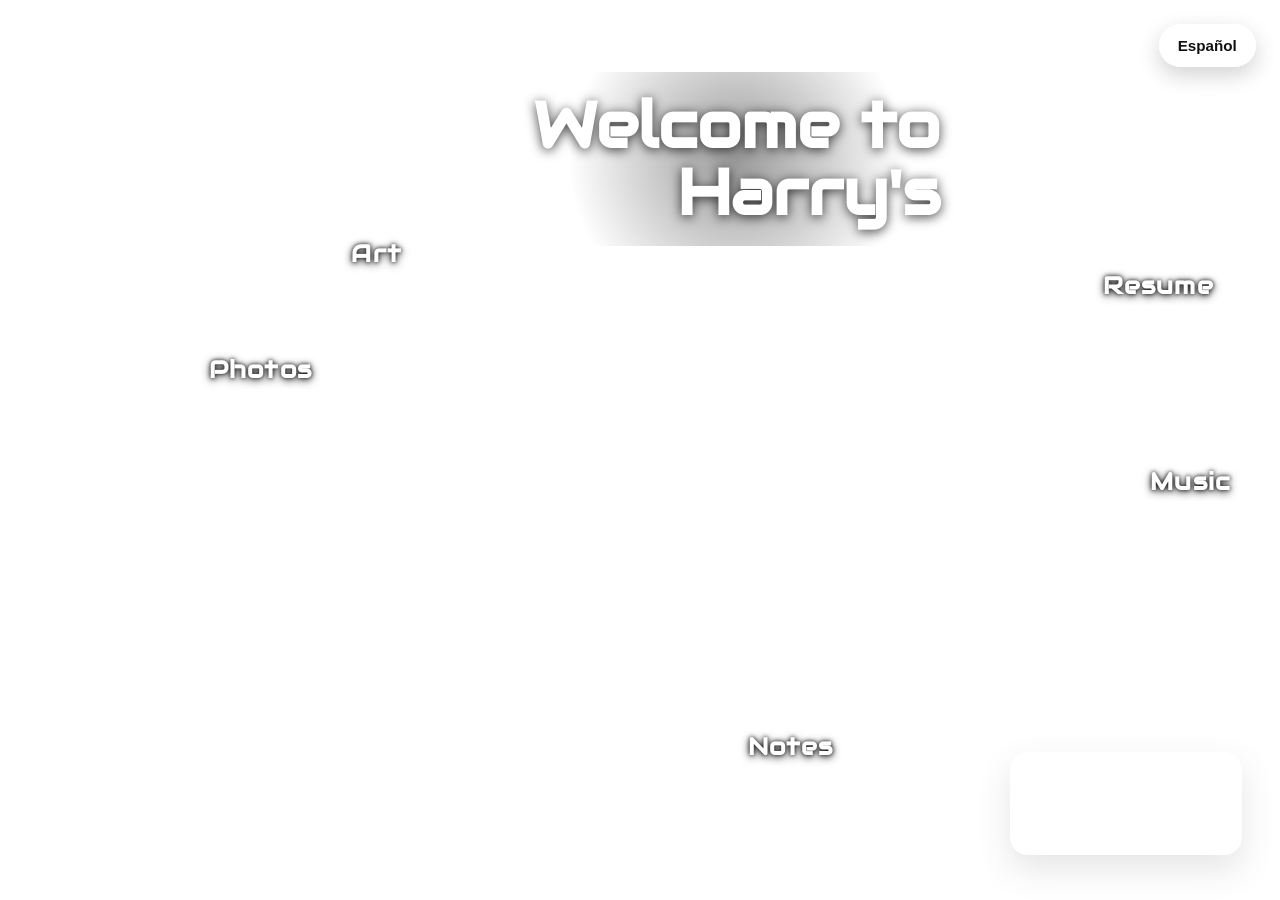
==== commit a489a900: "," ====
--- a/index.html
+++ b/index.html
@@ -22,7 +22,10 @@
 
 
     <div class="room-container">
-        <img src="assets/homepage-room.png" alt="Cozy Study" class="room-img">
+        <video autoplay loop muted playsinline class="room-img">
+            <source src="assets/homepage-room.mp4" type="video/mp4">
+            Your browser does not support the video tag.
+        </video>
 
         <h1 class="title">Welcome to<br>Harry's</h1>
 
@@ -31,7 +34,8 @@
         <svg viewBox="0 0 1376 768" preserveAspectRatio="xMidYMid meet" class="svg-map">
             
             <a href="pages/art.html" data-gallery="art">
-                <path class="hotspot" d="M 324.32,54.33 486.48,88.9 488.95,282.34 323.5,266.7 Z" />
+                <path class="hotspot" d="M 310.42,39.4 476.88,73.97 475.28,269.4 310.43,254.93
+Z" />
                 <text class="label-text" x="405" y="175" data-en="Art" data-es="Arte">Art</text>
             </a>
 
@@ -41,12 +45,15 @@
             </a> -->
 
             <a href="pages/photos.html" data-gallery="photos">
-                <path class="hotspot" d="m 236.281,267.25 88.05,6.41 6.19465,65.70 -88.93,-3.09 z" />
+                <path class="hotspot" d="M 225.98,258.95 312.03,264.58
+l 3.22,63.52 -85.24,-0.8
+z" />
                 <text class="label-text" x="280" y="300" data-en="Photos" data-es="Fotos">Photos</text>
             </a>
 
             <a href="#" data-resume="true">
-                <path class="hotspot" d="m 1156.53,166.3 179.49,-28.27 -0.47,151.69 -179.01,10.84 z" />
+                <path class="hotspot" d="m 1163.4,156.01 185.23,-26.53 -1.51,152.8 -181.85,9.65
+z" />
                 <text class="label-text" x="1245" y="210" data-en="Resume" data-es="Currículum">Resume</text>
             </a>
 
@@ -56,17 +63,21 @@
             </a>
 
             <a href="#" data-music="record">
-                <path class="hotspot" d="m 1182.55,498.34 7.33,5.33 137.26,10.09 48.21,-13.78 -1.57,-33.5 -9.08,-1.25 -22.85,-82.97 h -3.13 l -126.8,-0.31 -8.14,10.02 20.98,73.89 -17.85,0.94 -7.2,1.25 -1.57,2.5 0.63,1.57 -15.03,3.76 z" />
+
+                <path class="hotspot" d="m 1379.18,373.14 -124.65,0.05 -8.05,13.7 20.91,74.54 -18.5,2.41 -12.07,0.95 -1.6,4.22 -15.28,2.56
+v 22.25
+l 151.2,12.8 17.7,-12.71 4.02,-79.61
+z" />
                 <text class="label-text" x="1280" y="420" data-en="Music" data-es="Música">Music</text>
             </a>
 
-            <a href="pages/totoro.html">
+            <!-- <a href="pages/totoro.html">
                 <path class="hotspot" d="m 124.92,620.21 v -5.01 l 2.32,-8.67 3.59,0.96 1.56,5.84 1.96,7.32 3.6,6.24 3.61,6.25 v 3.03 l 4.92,8.52 1.95,7.29 2.14,7.99 -2.18,10.33 -3.13,9.39 -5.32,6.89 -11.27,3.76 -15.34,1.88 -10.33,-6.89 -5.32,-6.89 -5.95,-2.82 0.94,-11.58 2.19,-9.71 3.44,-7.83 2.5,-4.7 0.94,-6.89 1.88,-5.01 1.25,-5.01 0.31,-11.27 2.19,-1.57 4.38,4.07 2.82,7.51 z" />
             </a>
             <a href="#" data-gallery="portfolio">
                 <path class="hotspot" d="m 984.63,503.11 128.67,10.33 1.25,176.89 -129.61,-25.99 z" />
                 <text class="label-text" x="1046" y="580" data-en="Portfolio" data-es="Portafolio">Portfolio</text>
-            </a>
+            </a> -->
 
             <!-- <a href="#" data-contact="true">
                 <path class="hotspot" d="m 891.79,415.44 70.41,2.02 2.62,1.19 0.71,2.62 -9.87,52.93 -2.14,0.24 -0.59,1.67 -29.62,4.28 -73.62,-5.35 -0.36,-2.62 1.31,-1.31 29.73,-3.57 z" />
@@ -154,30 +165,412 @@
                 <button class="modal-close" aria-label="Close resume">×</button>
             </div>
             <div class="resume-body" style="padding: 20px; overflow-y: auto; max-height: 60vh;">
-                <h3>Harrison D</h3>
-                
-                <h4 style="margin-top: 20px; border-bottom: 1px solid #ccc; padding-bottom: 5px;">Education</h4>
-                <ul style="margin-bottom: 15px;">
-                    <li><strong>M.S. in Analytics</strong> – Georgia Institute of Technology</li>
-                    <li><strong>M.Eng. in Cyber-Physical Systems Engineering</strong>c</li>
-                    <li><strong>B.S. in Engineering</strong><li><strong>B.S. in Civil Engineering</strong> – Michigan State University</li></li>
-                </ul>
-
-                <h4 style="border-bottom: 1px solid #ccc; padding-bottom: 5px;">Experience</h4>
-                <ul style="margin-bottom: 15px;">
-                    <li><strong>Metropolitan Water District of Southern California</strong></li>
-                </ul>
-
-                <h4 style="border-bottom: 1px solid #ccc; padding-bottom: 5px;">Skills & Tools</h4>
-                <p style="margin-bottom: 15px;">Python, R, Blender 3D, ggplot2, Plotly, PuLP, Statistical Modeling, Procedural Generation</p>
-
-                <h4 style="border-bottom: 1px solid #ccc; padding-bottom: 5px;">Selected Projects</h4>
-                <ul>
-                    <li>Pokémon Battle Simulator (Bit-packing & game logic)</li>
-                    <li>Chicago Bus Analysis</li>
-                    <li>EEG Brainwave Analysis</li>
-                    <li>Rainwater Tank Controller</li>
-                </ul>
+                <!-- ============================================== -->
+                <!-- ENGLISH VERSION -->
+                <!-- ============================================== -->
+                <div id="resume-en">
+                    <header class="resume-header">
+                        <h1>Harrison D</h1>
+                        <div class="contact-info">
+                            <span>📍 Osorno, Los Lagos, Chile</span>
+                            <span>💻 <a href="https://github.com/harrydurbin" target="_blank">github.com/harrydurbin</a></span>
+                        </div>
+                    </header>
+
+                    <section>
+                        <h2 class="section-title">Education</h2>
+                        <div class="entry">
+                            <div class="entry-header">
+                                <h3 class="entry-title">Georgia Institute of Technology</h3>
+                                <span class="entry-date">2026 - Present</span>
+                            </div>
+                            <p class="entry-subtitle">Master of Science in Analytics</p>
+                            <ul class="bullet-list">
+                                <li>Coursework focused on analytics in one of the top Data Science programs in the USA.</li>
+                            </ul>
+                        </div>
+
+                        <div class="entry">
+                            <div class="entry-header">
+                                <h3 class="entry-title">University of California, Berkeley</h3>
+                                <span class="entry-date">2015 - 2016</span>
+                            </div>
+                            <p class="entry-subtitle">Master of Engineering in Cyber-Physical Systems, with honors</p>
+                            <ul class="bullet-list">
+                                <li>Coursework focused on using data obtained from large-scale networks, analyzing, and creating predictive models.</li>
+                                <li>Member of the engineering leadership program.</li>
+                            </ul>
+                        </div>
+
+                        <div class="entry">
+                            <div class="entry-header">
+                                <h3 class="entry-title">Michigan State University</h3>
+                                <span class="entry-date">2000 - 2004</span>
+                            </div>
+                            <p class="entry-subtitle">Bachelor of Science in Civil Engineering, with honors</p>
+                            <ul class="bullet-list">
+                                <li>Offered undergraduate research and teaching assistant positions due to high academic performance.</li>
+                                <li><strong>Mathematics Department Grader / Teaching Assistant:</strong> Presented difficult mathematical concepts to a large audience of university students. Completed extensive hours tutoring and helping students one-on-one. Responsible for grading, recording, and assigning final grades.</li>
+                            </ul>
+                        </div>
+                    </section>
+
+                    <section>
+                        <h2 class="section-title">Experience</h2>
+                        <div class="entry">
+                            <div class="entry-header">
+                                <h3 class="entry-title">Metropolitan Water District</h3>
+                                <span class="entry-date">2021 - 2025</span>
+                            </div>
+                            <p class="entry-subtitle">Project Manager | Los Angeles, USA</p>
+                            <ul class="bullet-list">
+                                <li>Presented clear and concise monthly reports to management, improving project progress communication.</li>
+                                <li>Collected and analyzed water temperature data using data loggers, generating reports to monitor and mitigate extreme temperatures.</li>
+                                <li>Implemented the innovative ArcGIS Online web mapping application to optimize project tracking.</li>
+                            </ul>
+                        </div>
+
+                        <div class="entry">
+                            <div class="entry-header">
+                                <h3 class="entry-title">Seattle City Light</h3>
+                                <span class="entry-date">2020</span>
+                            </div>
+                            <p class="entry-subtitle">Power Analyst | Seattle, USA</p>
+                            <ul class="bullet-list">
+                                <li>Developed a Python script that automated NREL's SAM model, performing techno-economic analysis of renewable energy and generating comparative reports.</li>
+                                <li>Maintained the Excel model and database with historical weather, snowfall, streamflow, and reservoir level data, providing daily updates.</li>
+                                <li>Created a mobile app with PowerApps to optimize the collection of substation meter readings.</li>
+                            </ul>
+                        </div>
+
+                        <div class="entry">
+                            <div class="entry-header">
+                                <h3 class="entry-title">City of Watsonville</h3>
+                                <span class="entry-date">2018 - 2020</span>
+                            </div>
+                            <p class="entry-subtitle">Senior Engineer | Santa Cruz, USA</p>
+                            <ul class="bullet-list">
+                                <li>Coordinated issues between interconnected programs: GIS, asset management, and Cognos software.</li>
+                                <li>Optimized travel routes for staff performing hundreds of device inspections each month.</li>
+                            </ul>
+                        </div>
+
+                        <div class="entry">
+                            <div class="entry-header">
+                                <h3 class="entry-title">California Water Service Company</h3>
+                                <span class="entry-date">2017 - 2018</span>
+                            </div>
+                            <p class="entry-subtitle">Capital Planning Engineer | San Jose, USA</p>
+                            <ul class="bullet-list">
+                                <li>Recognized company-wide for time-saving contributions with Visual Basic, rapidly processing SQL query data and automating repetitive tasks in Word and Excel (e.g., generating cost estimate tables, drafting reports and emails).</li>
+                                <li>Initiated the first use of SharePoint in the company for document management, enabling the team to collaborate in a streamlined, organized review process for rate case project justification books.</li>
+                            </ul>
+                        </div>
+
+                        <div class="entry">
+                            <div class="entry-header">
+                                <h3 class="entry-title">Atacama Water & Technology Ltda.</h3>
+                                <span class="entry-date">2013 - 2014</span>
+                            </div>
+                            <p class="entry-subtitle">Studies Engineer | Antofagasta, Chile</p>
+                            <ul class="bullet-list">
+                                <li>Analyzed customer emergencies and reactions to show critical trends, presenting them in a monthly report.</li>
+                                <li>Created a data-driven model incorporating maintenance activities to predict the daily production of South America's largest desalination plant.</li>
+                                <li>Developed a computer program to control and monitor the progress of infrastructure projects.</li>
+                            </ul>
+                        </div>
+
+                        <div class="entry">
+                            <div class="entry-header">
+                                <h3 class="entry-title">Sustainable Solutions International Pty Ltd</h3>
+                                <span class="entry-date">2010 - 2011</span>
+                            </div>
+                            <p class="entry-subtitle">Project Engineer | Brisbane, Australia</p>
+                            <ul class="bullet-list">
+                                <li>Prepared models to size rainwater tanks for domestic use based on historical rainfall data, catchment area, and domestic use for isolated resorts on the Great Barrier Reef.</li>
+                                <li>Modeled a complex water system to balance supply and demand for an eco-development of 4000+ people in the Australian Outback. Waste water generated was treated to produce recycled water, minimizing fresh water use.</li>
+                                <li>Collected and analyzed data from data-loggers to find usage patterns and system leaks to ensure efficiency.</li>
+                            </ul>
+                        </div>
+                    </section>
+
+                    <section>
+                        <h2 class="section-title">Projects</h2>
+                        <div class="entry">
+                            <h3 class="entry-title">Spatial Analysis of Chicago Bus Data</h3>
+                            <ul class="bullet-list">
+                                <li>Database schema design to optimize the performance of Chicago bus data [Python, PostGIS].</li>
+                            </ul>
+                        </div>
+                        <div class="entry">
+                            <h3 class="entry-title">Analysis of Geo-tagged Tweets</h3>
+                            <ul class="bullet-list">
+                                <li>Clustering of one million tweets and analysis [Python, PostGIS, QGIS].</li>
+                            </ul>
+                        </div>
+                        <div class="entry">
+                            <h3 class="entry-title">Happiness Level Analysis and Predictor</h3>
+                            <ul class="bullet-list">
+                                <li>Prediction of individual happiness level and analysis of countries worldwide [Python, Geopandas, GIS].</li>
+                            </ul>
+                        </div>
+                        <div class="entry">
+                            <h3 class="entry-title">Indoor Home Temperature Monitoring and Forecasting</h3>
+                            <ul class="bullet-list">
+                                <li>Raspberry Pi IoT with temperature and humidity sensor to log hourly readings, pull outdoor weather data, and forecast indoor temperatures using a predictive model [Python, Sqlite].</li>
+                            </ul>
+                        </div>
+                    </section>
+
+                    <section>
+                        <h2 class="section-title">Skills</h2>
+                        <div class="skills-container">
+                            <span class="skill-tag">GIS (Arcmap, QGIS)</span>
+                            <span class="skill-tag">Relational Databases (Postgres, PostGIS)</span>
+                            <span class="skill-tag">SQL</span>
+                            <span class="skill-tag">Excel</span>
+                            <span class="skill-tag">Visual Basic</span>
+                            <span class="skill-tag">Python</span>
+                            <span class="skill-tag">Pandas</span>
+                            <span class="skill-tag">Jupyter Notebook</span>
+                            <span class="skill-tag">Flask</span>
+                            <span class="skill-tag">MSAccess</span>
+                            <span class="skill-tag">Machine Learning</span>
+                            <span class="skill-tag">Raspberry Pi</span>
+                            <span class="skill-tag">Matlab</span>
+                            <span class="skill-tag">Cron</span>
+                            <span class="skill-tag">Bash</span>
+                            <span class="skill-tag">Git</span>
+                            <span class="skill-tag">Linux</span>
+                            <span class="skill-tag">HTML</span>
+                            <span class="skill-tag">CSS</span>
+                            <span class="skill-tag">Javascript</span>
+                            <span class="skill-tag">Tableau</span>
+                            <span class="skill-tag">Plotly</span>
+                            <span class="skill-tag">R</span>
+                            <span class="skill-tag">Markdown</span>
+                        </div>
+                    </section>
+
+                    <section>
+                        <h2 class="section-title">Volunteering</h2>
+                        <div class="entry">
+                            <div class="entry-header">
+                                <h3 class="entry-title">Semillas de Ayuda</h3>
+                                <span class="entry-date">February 2015</span>
+                            </div>
+                            <p class="entry-subtitle">Huehuetenango, Guatemala</p>
+                            <ul class="bullet-list">
+                                <li>Spent a month in rural mountain communities helping teach English and doing crafts with students.</li>
+                            </ul>
+                        </div>
+                    </section>
+                </div>
+                <!-- ============================================== -->
+                <!-- SPANISH VERSION -->
+                <!-- ============================================== -->
+                <div id="resume-es" style="display: none;">
+                    <header class="resume-header">
+                        <h1>Harrison D</h1>
+                        <div class="contact-info">
+                            <span>📍 Osorno, Los Lagos, Chile</span>
+                            <span>📧 <a href="mailto:harry.durbin@berkeley.edu">harry.durbin@berkeley.edu</a></span>
+                            <span>💻 <a href="https://github.com/harrydurbin" target="_blank">github.com/harrydurbin</a></span>
+                        </div>
+                    </header>
+
+                    <section>
+                        <h2 class="section-title">Educación</h2>
+                        <div class="entry">
+                            <div class="entry-header">
+                                <h3 class="entry-title">Georgia Institute of Technology</h3>
+                                <span class="entry-date">2026 - Presente</span>
+                            </div>
+                            <p class="entry-subtitle">Maestría en Analítica</p>
+                            <ul class="bullet-list">
+                                <li>Cursos enfocados en analítica en uno de los mejores programas en Data Science en los EEUU.</li>
+                            </ul>
+                        </div>
+
+                        <div class="entry">
+                            <div class="entry-header">
+                                <h3 class="entry-title">University of California—Berkeley</h3>
+                                <span class="entry-date">2015 - 2016</span>
+                            </div>
+                            <p class="entry-subtitle">Maestría en Ingeniería en Sistemas Ciberfisicos, con honores</p>
+                            <ul class="bullet-list">
+                                <li>Cursos enfocados en el uso de datos obtenidos de redes de gran escala, analizando, y creando modelos predictivos.</li>
+                                <li>Miembro del programa de liderazgo en ingeniería.</li>
+                            </ul>
+                        </div>
+
+                        <div class="entry">
+                            <div class="entry-header">
+                                <h3 class="entry-title">Michigan State University</h3>
+                                <span class="entry-date">2000 - 2004</span>
+                            </div>
+                            <p class="entry-subtitle">Licenciatura en Ingeniería Civil, con honores</p>
+                            <ul class="bullet-list">
+                                <li>Se me ofreció el poder investigar y ser profesor asistente como resultado de alto rendimiento académico.</li>
+                                <li><strong>Departamento de Matemáticas Evaluador / Profesor Asistente:</strong> Presentación de difíciles conceptos matemáticos a una gran audiencia de estudiantes universitarios. Gran cantidad de horas realizando tutorías y ayudando estudiantes uno a uno. Responsabilidad de la clasificación, registro y asignación de cualificaciones finales.</li>
+                            </ul>
+                        </div>
+                    </section>
+
+                    <section>
+                        <h2 class="section-title">Experiencia</h2>
+                        <div class="entry">
+                            <div class="entry-header">
+                                <h3 class="entry-title">Metropolitan Water District</h3>
+                                <span class="entry-date">2021 - 2025</span>
+                            </div>
+                            <p class="entry-subtitle">Gestor de Proyectos | Los Angeles, Estados Unidos</p>
+                            <ul class="bullet-list">
+                                <li>Presenté informes mensuales claros y concisos a la gerencia, mejorando la comunicación del progreso del proyecto.</li>
+                                <li>Recopilé y analicé datos de temperatura del agua mediante registradores de datos, generando informes para monitorear y mitigar temperaturas extremas.</li>
+                                <li>Implementé la innovadora aplicación de mapeo web ArcGIS Online para optimizar el seguimiento de proyectos.</li>
+                            </ul>
+                        </div>
+
+                        <div class="entry">
+                            <div class="entry-header">
+                                <h3 class="entry-title">Seattle City Light</h3>
+                                <span class="entry-date">2020</span>
+                            </div>
+                            <p class="entry-subtitle">Analista de Poder | Seattle, Estados Unidos</p>
+                            <ul class="bullet-list">
+                                <li>Desarrollé un script en Python que automatizó el modelo SAM de NREL, realizando análisis técnico-económicos de energías renovables y generando informes comparativos.</li>
+                                <li>Mantuve el modelo de Excel y la base de datos con datos históricos sobre el clima, las nevadas, el caudal y los niveles de los embalses, y se proporcionaron actualizaciones diarias.</li>
+                                <li>Creé una aplicación móvil con PowerApps para optimizar la recopilación de lecturas de medidores de subestaciones.</li>
+                            </ul>
+                        </div>
+
+                        <div class="entry">
+                            <div class="entry-header">
+                                <h3 class="entry-title">City of Watsonville</h3>
+                                <span class="entry-date">2018 - 2020</span>
+                            </div>
+                            <p class="entry-subtitle">Ingeniero Senior | Santa Cruz, Estados Unidos</p>
+                            <ul class="bullet-list">
+                                <li>Coordinación de asuntos entre los programas interconectados: SIG, gestión de activos y Cognos software.</li>
+                                <li>Optimización de rutas de viaje para el personal que realiza cientos de inspecciones de dispositivos cada mes.</li>
+                            </ul>
+                        </div>
+
+                        <div class="entry">
+                            <div class="entry-header">
+                                <h3 class="entry-title">California Water Service Company</h3>
+                                <span class="entry-date">2017 - 2018</span>
+                            </div>
+                            <p class="entry-subtitle">Ingeniero de Planificación de Capital | San Jose, Estados Unidos</p>
+                            <ul class="bullet-list">
+                                <li>Reconocido a nivel empresarial por mi contribución al ahorro de tiempo con Visual Basic, que permite procesar rápidamente datos de consultas SQL y automatizar tareas repetitivas en Word y Excel (por ejemplo, generar e insertar tablas de estimaciones de costos, redactar informes y redactar correos electrónicos).</li>
+                                <li>Inicié el primer uso de SharePoint en la empresa para la gestión de documentos, utilizándolo con éxito para permitir que el equipo colaborara en un proceso de revisión optimizado y organizado para los libros de justificación del proyecto de caso de tarifa.</li>
+                            </ul>
+                        </div>
+
+                        <div class="entry">
+                            <div class="entry-header">
+                                <h3 class="entry-title">Atacama Water & Technology Ltda.</h3>
+                                <span class="entry-date">2013 - 2014</span>
+                            </div>
+                            <p class="entry-subtitle">Ingeniero de Estudios | Antofagasta, Chile</p>
+                            <ul class="bullet-list">
+                                <li>Análisis de emergencias de clientes y reacciones para mostrar tendencias críticas y presentación en un informe mensual.</li>
+                                <li>Creación de un modelo basado en datos que incorpora actividades de mantenimiento para predecir la producción diaria de la planta desaladora más grande de Sudamérica.</li>
+                                <li>Desarrollo de un programa computacional para controlar y monitorear el avance de proyectos de infraestructuras.</li>
+                            </ul>
+                        </div>
+
+                        <div class="entry">
+                            <div class="entry-header">
+                                <h3 class="entry-title">Sustainable Solutions International Pty Ltd</h3>
+                                <span class="entry-date">2010 - 2011</span>
+                            </div>
+                            <p class="entry-subtitle">Ingeniero de Proyectos | Brisbane, Australia</p>
+                            <ul class="bullet-list">
+                                <li>Preparación de modelos para dimensionar los tanques de agua lluvia para uso doméstico basado en datos históricos de lluvia, área de captación, y uso doméstico para los balnearios aislados en la Gran Barrera de Coral.</li>
+                                <li>Modelamiento de un sistema de agua complejo para equilibrar oferta y demanda de un desarrollo ecológico de 4000+ personas en el “Outback” de Australia. Las aguas residuales generadas son tratadas para producir agua reciclada y así minimizar el uso de agua fresca.</li>
+                                <li>Recolección y análisis de los datos de registradores de datos (“data-loggers”) para encontrar patrones de uso y fugas en el sistema para asegurar eficiencia.</li>
+                            </ul>
+                        </div>
+                    </section>
+
+                    <section>
+                        <h2 class="section-title">Proyectos</h2>
+                        <div class="entry">
+                            <h3 class="entry-title">Análisis espacial de datos de autobuses de Chicago</h3>
+                            <ul class="bullet-list">
+                                <li>Diseño de esquema de base de datos para optimizar el rendimiento de los datos de autobuses de Chicago [Python, PostGIS].</li>
+                            </ul>
+                        </div>
+                        <div class="entry">
+                            <h3 class="entry-title">Análisis de Geo-tagged Tweets</h3>
+                            <ul class="bullet-list">
+                                <li>Agrupación de un millón de tweets y análisis [Python, PostGIS, QGIS].</li>
+                            </ul>
+                        </div>
+                        <div class="entry">
+                            <h3 class="entry-title">Análisis y predictor del nivel de felicidad</h3>
+                            <ul class="bullet-list">
+                                <li>Predicción de nivel de felicidad individual y análisis de países de todo el mundo [Python, Geopandas, GIS].</li>
+                            </ul>
+                        </div>
+                        <div class="entry">
+                            <h3 class="entry-title">Monitoreo y pronóstico de la temperatura en interiores de la casa</h3>
+                            <ul class="bullet-list">
+                                <li>Raspberry Pi IoT con sensor de temperatura y humedad para registrar lecturas por hora, extraer datos meteorológicos exteriores y realizar pronósticos en interiores utilizando un modelo predictivo [Python, Sqlite].</li>
+                            </ul>
+                        </div>
+                    </section>
+
+
+
+                    <section>
+                        <h2 class="section-title">Habilidades</h2>
+                        <div class="skills-container">
+                            <span class="skill-tag">GIS (Arcmap, QGIS)</span>
+                            <span class="skill-tag">Relational Databases (Postgres, PostGIS)</span>
+                            <span class="skill-tag">SQL</span>
+                            <span class="skill-tag">Excel</span>
+                            <span class="skill-tag">Visual Basic</span>
+                            <span class="skill-tag">Python</span>
+                            <span class="skill-tag">Pandas</span>
+                            <span class="skill-tag">Jupyter Notebook</span>
+                            <span class="skill-tag">Flask</span>
+                            <span class="skill-tag">MSAccess</span>
+                            <span class="skill-tag">Machine Learning</span>
+                            <span class="skill-tag">Raspberry Pi</span>
+                            <span class="skill-tag">Matlab</span>
+                            <span class="skill-tag">Cron</span>
+                            <span class="skill-tag">Bash</span>
+                            <span class="skill-tag">Git</span>
+                            <span class="skill-tag">Linux</span>
+                            <span class="skill-tag">HTML</span>
+                            <span class="skill-tag">CSS</span>
+                            <span class="skill-tag">Javascript</span>
+                            <span class="skill-tag">Tableau</span>
+                            <span class="skill-tag">Plotly</span>
+                            <span class="skill-tag">R</span>
+                            <span class="skill-tag">Markdown</span>
+                        </div>
+                    </section>
+
+                    <section>
+                        <h2 class="section-title">Voluntariado</h2>
+                        <div class="entry">
+                            <div class="entry-header">
+                                <h3 class="entry-title">Semillas de Ayuda</h3>
+                                <span class="entry-date">Febrero 2015</span>
+                            </div>
+                            <p class="entry-subtitle">Huehuetenango, Guatemala</p>
+                            <ul class="bullet-list">
+                                <li>Pasé un mes en comunidades rurales de montaña para ayudar a enseñar inglés y hacer manualidades con los estudiantes.</li>
+                            </ul>
+                        </div>
+                    </section>
+                </div>
+
             </div>
         </div>
     </div>
@@ -193,6 +586,47 @@
     </div>
 
     <script>
+        document.addEventListener("DOMContentLoaded", () => {
+            const langToggle = document.getElementById("lang-toggle");
+            const resumeEn = document.getElementById("resume-en");
+            const resumeEs = document.getElementById("resume-es");
+            const labelTexts = document.querySelectorAll(".label-text");
+            let currentLang = "en";
+            langToggle.addEventListener("click", () => {
+                if (currentLang === "en") {
+                    // Switch to Spanish
+                    currentLang = "es";
+                    langToggle.textContent = "English"; // Change button text to offer English
+                    
+                    // Toggle Resume Visibility
+                    if (resumeEn && resumeEs) {
+                        resumeEn.style.display = "none";
+                        resumeEs.style.display = "block";
+                    }
+                    
+                    // Toggle SVG Map Labels
+                    labelTexts.forEach(label => {
+                        label.textContent = label.getAttribute("data-es");
+                    });
+                } else {
+                    // Switch back to English
+                    currentLang = "en";
+                    langToggle.textContent = "Español"; // Change button text to offer Spanish
+                    
+                    // Toggle Resume Visibility
+                    if (resumeEn && resumeEs) {
+                        resumeEn.style.display = "block";
+                        resumeEs.style.display = "none";
+                    }
+
+                    // Toggle SVG Map Labels
+                    labelTexts.forEach(label => {
+                        label.textContent = label.getAttribute("data-en");
+                    });
+                }
+            });
+        });
+
         let isEnglish = true;
         const title = document.querySelector('.title');
         const btn = document.getElementById('lang-toggle');
@@ -526,24 +960,28 @@
         const notesData = {
             notes: [
                 {
-                    title: 'asdfadf',
-                    content: 'adsfadf'
+                    title: 'test title',
+                    content: 'test note content'
                 }
             ],
             quotes: [
                 {
-                    title: 'sadffda',
-                    content: '"Tasd ffad" — adfadf'
-               }
+                    title: '311 - all mixed up',
+                    content: '"you ve got to trust your instinct and let go of regret" — 311, all mixed up'
+               },
+                {
+                    title: 'holding the universe together',
+                    content: '"She wasn\'t doing a thing that I could see, except standing there leaning on the balcony railing, holding the universe together" - JD Salinger, A Perfect Day for Bananafish'
+                }
             ],
             haiku: [
                 {
-                    title: 'sadffdaf',
-                    content: 'asdfdaf\nasdfadf\nasdfadf'
-                },
-                {
-                    title: 'asdffda',
-                    content: 'adsfadf.'
+                    title: 'gray matter',
+                    content: 'white clouds like brains\nwhile my head is in the clouds\nlacking gray matter'
+                },
+                {
+                    title: 'hemispheres',
+                    content: 'hemispheres apart\nas the fall begins for me\na fresh spring for you'
                 }
             ],
         };
--- a/style.css
+++ b/style.css
@@ -476,6 +476,7 @@
 
 /* Notes Modal Styles */
 .notes-categories {
+    color: black;
     display: flex;
     gap: 1rem;
     padding: 0 1.4rem;
@@ -485,7 +486,7 @@
 .category-btn {
     background: rgba(255, 255, 255, 0.1);
     border: 1px solid rgba(255, 255, 255, 0.2);
-    color: #fff;
+    color: #111;
     padding: 0.5rem 1rem;
     border-radius: 8px;
     cursor: pointer;
@@ -519,7 +520,7 @@
 
 .notes-item h3 {
     margin: 0;
-    color: #fff;
+    color: #111;
     font-size: 1.1rem;
 }
 
@@ -530,16 +531,80 @@
 }
 
 .notes-content h3 {
-    color: #fff;
+    color: #111;
     margin-bottom: 1rem;
 }
 
 .entry-content {
-    color: #dcdcdc;
+    color: #111;
     line-height: 1.6;
     white-space: pre-line;
 }
 
 #notes-modal .modal-content {
     grid-template-rows: auto 1fr;
+}
+
+.resume-container {
+    font-family: 'Segoe UI', Tahoma, Geneva, Verdana, sans-serif;
+    max-width: 800px;
+    margin: 0 auto;
+    padding: 40px 20px;
+    color: #333;
+    line-height: 1.6;
+}
+.resume-header {
+    border-bottom: 2px solid #2c3e50;
+    padding-bottom: 20px;
+    margin-bottom: 30px;
+    text-align: center;
+}
+.resume-header h1 {
+    margin: 0;
+    color: #2c3e50;
+    font-size: 2.5em;
+}
+.resume-title {
+    font-size: 1.2em;
+    color: #7f8c8d;
+    font-weight: 600;
+    margin-top: 5px;
+}
+.resume-summary {
+    margin-top: 15px;
+    font-size: 1em;
+}
+.resume-section {
+    margin-bottom: 30px;
+}
+.resume-section h2 {
+    color: #2c3e50;
+    border-bottom: 1px solid #ecf0f1;
+    padding-bottom: 5px;
+    margin-bottom: 15px;
+    font-size: 1.5em;
+}
+.job, .education-item {
+    margin-bottom: 20px;
+}
+.job h3, .education-item h3 {
+    margin: 0 0 5px 0;
+    color: #2980b9;
+    font-size: 1.2em;
+}
+.job-company, .education-school {
+    font-style: italic;
+    color: #7f8c8d;
+    margin: 0 0 10px 0;
+}
+.job ul {
+    margin: 0;
+    padding-left: 20px;
+}
+.skills-list {
+    list-style-type: none;
+    padding: 0;
+}
+.skills-list li {
+    margin-bottom: 8px;
 }
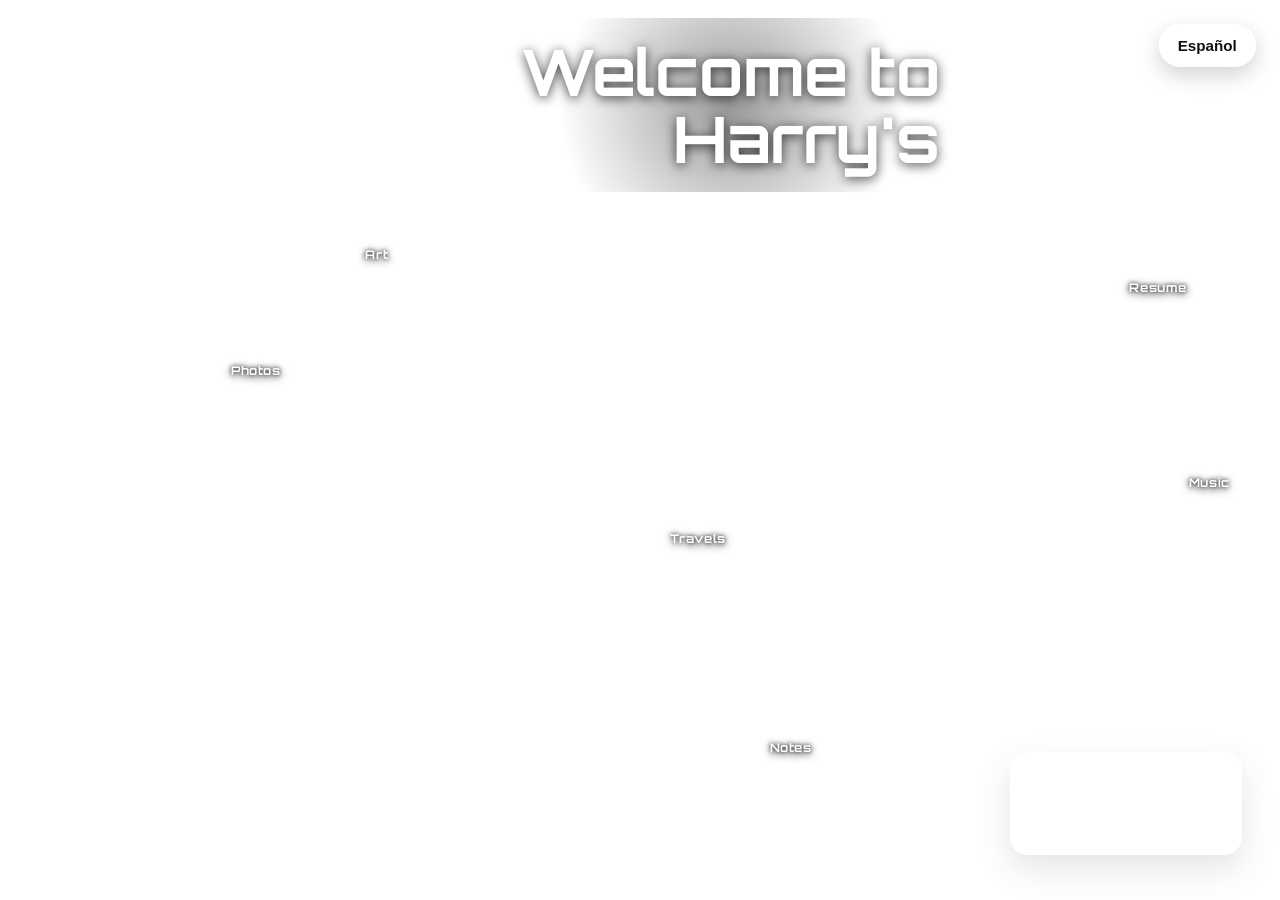
==== commit 7f361938: "," ====
--- a/index.html
+++ b/index.html
@@ -39,16 +39,19 @@
                 <text class="label-text" x="405" y="175" data-en="Art" data-es="Arte">Art</text>
             </a>
 
-            <!-- <a href="pages/globe.html">
-                <path class="hotspot" d="m 722.1,464.92 16.83,2.77 25.14,-0.21 19.39,-3.41 -5.33,-7.03 -16.83,-1.28 -4.05,-5.33 -0.85,-4.69 12.15,-2.13 11.29,-5.54 8.1,-8.31 6.82,-8.95 4.69,-10.65 1.7,-15.34 -1.49,-13.42 -5.54,-13.21 -14.49,-15.34 -16.41,-7.67 -0.43,6.18 -9.38,-1.49 -11.93,0.85 -10.23,3.84 -10.44,7.46 -6.61,7.24 -5.54,9.59 -1.49,9.8 0.21,13 2.56,9.8 4.05,7.24 4.05,5.54 6.82,5.97 7.03,4.9 -0.43,6.61 7.24,3.62 8.31,1.07 -0.64,5.11 -2.77,2.56 -8.31,2.34 -11.72,2.56 z" />
-                <text class="label-text" x="760" y="480" data-en="Map" data-es="Mapa">Map</text>
-            </a> -->
+            <a href="pages/globe.html">
+                <path class="hotspot" d="m 761.11,339.69 -3.1,6.2 -9.14,-0.98
+h -8.65
+l -9.95,2.45 -11.26,6.85 -8.16,9.14 -5.22,7.99 -1.14,3.43 -1.31,7.18 -0.33,10.12 1.14,6.36 2.94,9.3 6.36,9.3 6.53,5.55 9.3,5.22 -2.28,6.53 6.53,2.45 8.97,1.96 -1.31,5.55 -2.28,3.75 -11.09,1.96 -6.85,1.79 -1.79,1.31 -0.16,5.06 21.86,0.98 22.35,-0.16 12.4,-1.47 0.16,-5.06 -3.43,-1.31 -6.04,-1.47 -9.46,-1.14 -4.24,-3.1 -1.14,-2.28 -0.16,-5.55 9.63,-2.12 10.77,-3.43 5.06,-5.06 7.02,-6.69 5.71,-8.97 3.43,-7.02 1.96,-9.3 0.16,-10.44 -1.63,-8.81 -4.73,-11.09 -6.69,-9.95 -8.32,-7.34 -6.85,-4.41
+z" />
+                <text class="label-text" x="750" y="480" data-en="Travels" data-es="Viajes">Travels</text>
+            </a>
 
             <a href="pages/photos.html" data-gallery="photos">
                 <path class="hotspot" d="M 225.98,258.95 312.03,264.58
 l 3.22,63.52 -85.24,-0.8
 z" />
-                <text class="label-text" x="280" y="300" data-en="Photos" data-es="Fotos">Photos</text>
+                <text class="label-text" x="275" y="300" data-en="Photos" data-es="Fotos">Photos</text>
             </a>
 
             <a href="#" data-resume="true">
@@ -68,7 +71,7 @@
 v 22.25
 l 151.2,12.8 17.7,-12.71 4.02,-79.61
 z" />
-                <text class="label-text" x="1280" y="420" data-en="Music" data-es="Música">Music</text>
+                <text class="label-text" x="1300" y="420" data-en="Music" data-es="Música">Music</text>
             </a>
 
             <!-- <a href="pages/totoro.html">
@@ -79,10 +82,10 @@
                 <text class="label-text" x="1046" y="580" data-en="Portfolio" data-es="Portafolio">Portfolio</text>
             </a> -->
 
-            <!-- <a href="#" data-contact="true">
+            <a href="#" data-contact="true">
                 <path class="hotspot" d="m 891.79,415.44 70.41,2.02 2.62,1.19 0.71,2.62 -9.87,52.93 -2.14,0.24 -0.59,1.67 -29.62,4.28 -73.62,-5.35 -0.36,-2.62 1.31,-1.31 29.73,-3.57 z" />
-                <text class="label-text" x="930" y="440" data-en="Contact" data-es="Contacto">Contact</text>
-            </a> -->
+                <text class="label-text" x="900" y="490" data-en="" data-es=""></text>
+            </a>
             
         </svg>
     </div>
@@ -290,34 +293,6 @@
                                 <li>Prepared models to size rainwater tanks for domestic use based on historical rainfall data, catchment area, and domestic use for isolated resorts on the Great Barrier Reef.</li>
                                 <li>Modeled a complex water system to balance supply and demand for an eco-development of 4000+ people in the Australian Outback. Waste water generated was treated to produce recycled water, minimizing fresh water use.</li>
                                 <li>Collected and analyzed data from data-loggers to find usage patterns and system leaks to ensure efficiency.</li>
-                            </ul>
-                        </div>
-                    </section>
-
-                    <section>
-                        <h2 class="section-title">Projects</h2>
-                        <div class="entry">
-                            <h3 class="entry-title">Spatial Analysis of Chicago Bus Data</h3>
-                            <ul class="bullet-list">
-                                <li>Database schema design to optimize the performance of Chicago bus data [Python, PostGIS].</li>
-                            </ul>
-                        </div>
-                        <div class="entry">
-                            <h3 class="entry-title">Analysis of Geo-tagged Tweets</h3>
-                            <ul class="bullet-list">
-                                <li>Clustering of one million tweets and analysis [Python, PostGIS, QGIS].</li>
-                            </ul>
-                        </div>
-                        <div class="entry">
-                            <h3 class="entry-title">Happiness Level Analysis and Predictor</h3>
-                            <ul class="bullet-list">
-                                <li>Prediction of individual happiness level and analysis of countries worldwide [Python, Geopandas, GIS].</li>
-                            </ul>
-                        </div>
-                        <div class="entry">
-                            <h3 class="entry-title">Indoor Home Temperature Monitoring and Forecasting</h3>
-                            <ul class="bullet-list">
-                                <li>Raspberry Pi IoT with temperature and humidity sensor to log hourly readings, pull outdoor weather data, and forecast indoor temperatures using a predictive model [Python, Sqlite].</li>
                             </ul>
                         </div>
                     </section>
@@ -495,36 +470,6 @@
                             </ul>
                         </div>
                     </section>
-
-                    <section>
-                        <h2 class="section-title">Proyectos</h2>
-                        <div class="entry">
-                            <h3 class="entry-title">Análisis espacial de datos de autobuses de Chicago</h3>
-                            <ul class="bullet-list">
-                                <li>Diseño de esquema de base de datos para optimizar el rendimiento de los datos de autobuses de Chicago [Python, PostGIS].</li>
-                            </ul>
-                        </div>
-                        <div class="entry">
-                            <h3 class="entry-title">Análisis de Geo-tagged Tweets</h3>
-                            <ul class="bullet-list">
-                                <li>Agrupación de un millón de tweets y análisis [Python, PostGIS, QGIS].</li>
-                            </ul>
-                        </div>
-                        <div class="entry">
-                            <h3 class="entry-title">Análisis y predictor del nivel de felicidad</h3>
-                            <ul class="bullet-list">
-                                <li>Predicción de nivel de felicidad individual y análisis de países de todo el mundo [Python, Geopandas, GIS].</li>
-                            </ul>
-                        </div>
-                        <div class="entry">
-                            <h3 class="entry-title">Monitoreo y pronóstico de la temperatura en interiores de la casa</h3>
-                            <ul class="bullet-list">
-                                <li>Raspberry Pi IoT con sensor de temperatura y humedad para registrar lecturas por hora, extraer datos meteorológicos exteriores y realizar pronósticos en interiores utilizando un modelo predictivo [Python, Sqlite].</li>
-                            </ul>
-                        </div>
-                    </section>
-
-
 
                     <section>
                         <h2 class="section-title">Habilidades</h2>
--- a/style.css
+++ b/style.css
@@ -1,3 +1,5 @@
+@import url('https://fonts.googleapis.com/css2?family=Orbitron:wght@400..900&display=swap');
+
 /* Make the image stretch to fill the browser viewport */
 html, body {
     margin: 0;
@@ -55,8 +57,9 @@
 
 .label-text {
     pointer-events: none;
-    font-family: 'Audiowide', cursive;
-    font-size: clamp(1rem, 2vw, 2rem);
+    font-family: 'Orbitron',cursive;
+    /* 'Audiowide', cursive; */
+    font-size: clamp(0.5rem, 1vw, 1rem);
     fill: white;
     text-shadow: 0 2px 8px rgba(0, 0, 0, 0.8), 0 0 4px rgba(0, 0, 0, 0.9);
     text-anchor: middle;
@@ -164,14 +167,14 @@
 
 .title {
     position: absolute;
-    top: 8%;
+    top: 2%;
     right: 25%;
     transform: translateX(0);
     margin: 0;
     color: white;
     text-align: right;
     text-shadow: 0 2px 12px rgba(0, 0, 0, 0.75);
-    font-family: 'Audiowide', cursive;
+    font-family: 'Orbitron',cursive;
     font-size: clamp(2.5rem, 5vw, 5.5rem);
     line-height: 1.05;
     z-index: 2;
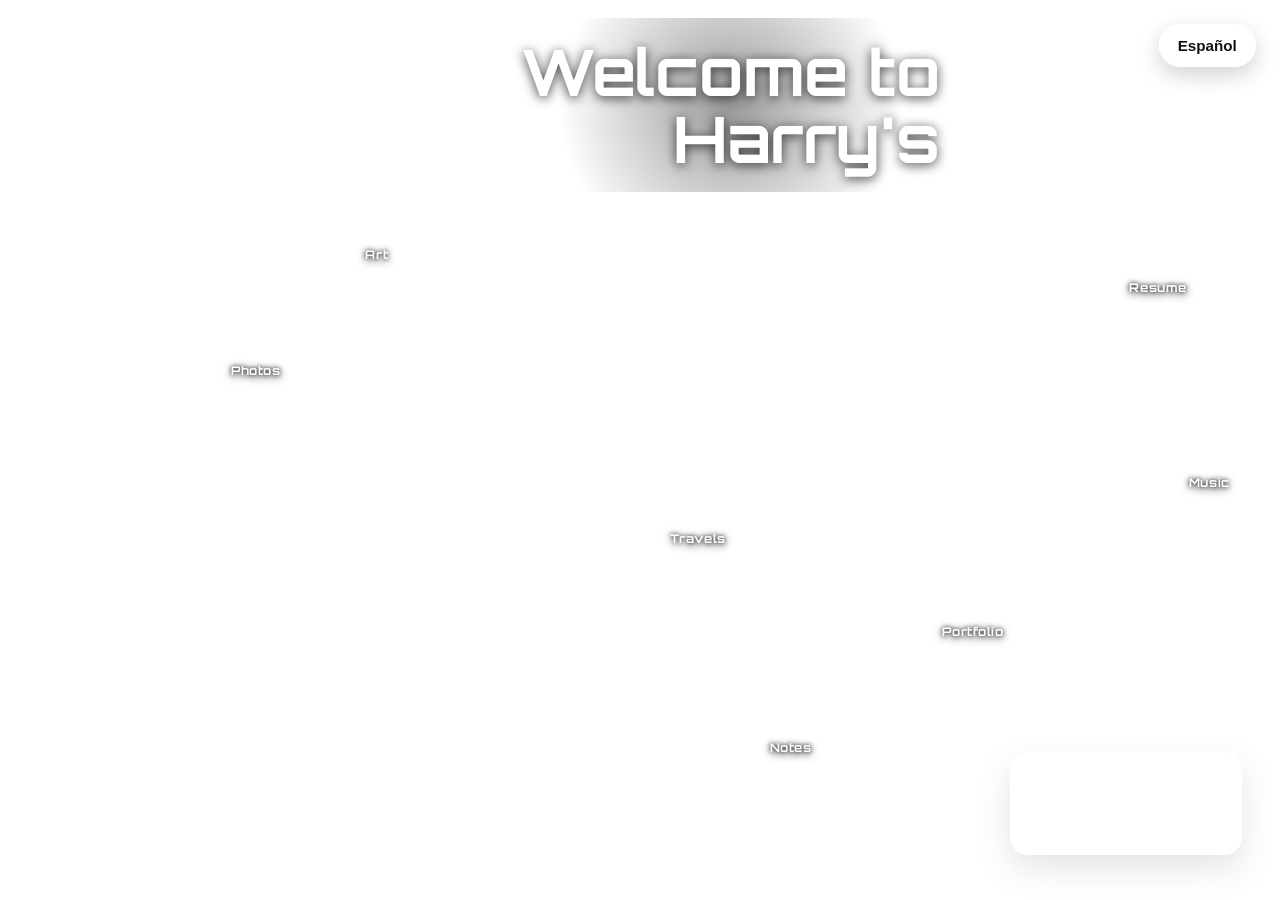
==== commit b6e514f3: "," ====
--- a/index.html
+++ b/index.html
@@ -39,7 +39,7 @@
                 <text class="label-text" x="405" y="175" data-en="Art" data-es="Arte">Art</text>
             </a>
 
-            <a href="pages/globe.html">
+            <a href="pages/travels.html">
                 <path class="hotspot" d="m 761.11,339.69 -3.1,6.2 -9.14,-0.98
 h -8.65
 l -9.95,2.45 -11.26,6.85 -8.16,9.14 -5.22,7.99 -1.14,3.43 -1.31,7.18 -0.33,10.12 1.14,6.36 2.94,9.3 6.36,9.3 6.53,5.55 9.3,5.22 -2.28,6.53 6.53,2.45 8.97,1.96 -1.31,5.55 -2.28,3.75 -11.09,1.96 -6.85,1.79 -1.79,1.31 -0.16,5.06 21.86,0.98 22.35,-0.16 12.4,-1.47 0.16,-5.06 -3.43,-1.31 -6.04,-1.47 -9.46,-1.14 -4.24,-3.1 -1.14,-2.28 -0.16,-5.55 9.63,-2.12 10.77,-3.43 5.06,-5.06 7.02,-6.69 5.71,-8.97 3.43,-7.02 1.96,-9.3 0.16,-10.44 -1.63,-8.81 -4.73,-11.09 -6.69,-9.95 -8.32,-7.34 -6.85,-4.41
@@ -76,13 +76,13 @@
 
             <!-- <a href="pages/totoro.html">
                 <path class="hotspot" d="m 124.92,620.21 v -5.01 l 2.32,-8.67 3.59,0.96 1.56,5.84 1.96,7.32 3.6,6.24 3.61,6.25 v 3.03 l 4.92,8.52 1.95,7.29 2.14,7.99 -2.18,10.33 -3.13,9.39 -5.32,6.89 -11.27,3.76 -15.34,1.88 -10.33,-6.89 -5.32,-6.89 -5.95,-2.82 0.94,-11.58 2.19,-9.71 3.44,-7.83 2.5,-4.7 0.94,-6.89 1.88,-5.01 1.25,-5.01 0.31,-11.27 2.19,-1.57 4.38,4.07 2.82,7.51 z" />
-            </a>
+            </a> -->
             <a href="#" data-gallery="portfolio">
                 <path class="hotspot" d="m 984.63,503.11 128.67,10.33 1.25,176.89 -129.61,-25.99 z" />
                 <text class="label-text" x="1046" y="580" data-en="Portfolio" data-es="Portafolio">Portfolio</text>
-            </a> -->
-
-            <a href="#" data-contact="true">
+            </a>
+
+            <a href="#" data-contact="falses">
                 <path class="hotspot" d="m 891.79,415.44 70.41,2.02 2.62,1.19 0.71,2.62 -9.87,52.93 -2.14,0.24 -0.59,1.67 -29.62,4.28 -73.62,-5.35 -0.36,-2.62 1.31,-1.31 29.73,-3.57 z" />
                 <text class="label-text" x="900" y="490" data-en="" data-es=""></text>
             </a>
--- a/style.css
+++ b/style.css
@@ -185,7 +185,7 @@
 
 @media (max-width: 768px) {
     .title {
-        top: 10%;
+        top: 3%;
         right: 0;
         width: 100%;
         text-align: center;
@@ -280,7 +280,7 @@
     display: none;
     align-items: center;
     justify-content: center;
-    background: rgba(0, 0, 0, 0.1);
+    background: rgba(0, 0, 0, 0.5);
     z-index: 10000;
 }
 
@@ -293,7 +293,7 @@
 .preview-backdrop {
     position: absolute;
     inset: 0;
-    background: rgba(0, 0, 0, 0.1);
+    background: rgba(0, 0, 0, .5);
 }
 
 .modal-content,
@@ -302,7 +302,7 @@
     z-index: 2;
     width: min(1100px, 95vw);
     max-height: 90vh;
-    background: rgba(240, 234, 234, 0.85);
+    background: rgba(240, 234, 234, 1);
     border-radius: 24px;
     box-shadow: 0 30px 80px rgba(0, 0, 0, 0.1);
     overflow: hidden;
@@ -430,7 +430,7 @@
 /* The highlight effect when the cursor hovers */
 .hotspot:hover {
     fill: rgba(255, 223, 0, 0.15); /* Soft gold inner glow */
-    stroke: rgba(255, 223, 0, 0.8); /* Sharp gold outline */
+    stroke: rgba(255, 223, 0, 0.6); /* Sharp gold outline */
     filter: drop-shadow(0 0 8px gold); /* Outer glow effect */
 }
 
